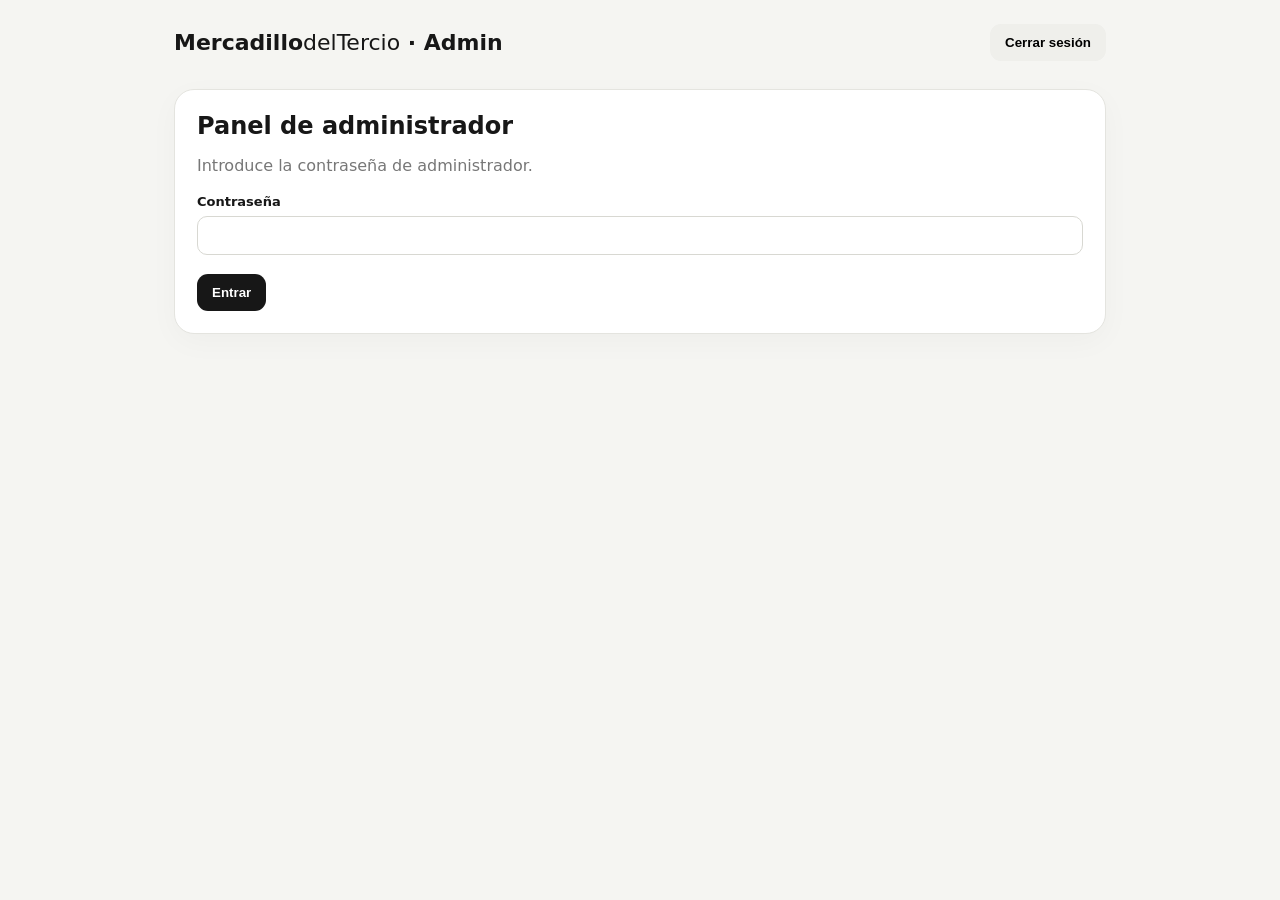
==== admin.html @ be36f9e6 "Add files via upload" ====
<!doctype html>
<html lang="es">
<head>
<meta charset="utf-8">
<meta name="viewport" content="width=device-width, initial-scale=1">
<title>Admin · Mercadillo del Tercio</title>
<style>
*{box-sizing:border-box}body{margin:0;font-family:system-ui,-apple-system,Segoe UI,sans-serif;background:#f5f5f2;color:#171717}
.wrap{max-width:980px;margin:auto;padding:24px}
header{display:flex;justify-content:space-between;align-items:center;gap:12px;margin-bottom:28px}
.logo{font-size:22px;font-weight:900}.logo span{font-weight:500}
.card{background:#fff;border:1px solid #e4e4df;border-radius:20px;padding:22px;box-shadow:0 8px 30px #00000008;margin-bottom:18px}
h1,h2{margin:0 0 8px}p{color:#777}
.grid{display:grid;grid-template-columns:repeat(2,1fr);gap:14px}
label{font-size:13px;font-weight:750}input,textarea{display:block;width:100%;margin-top:6px;padding:11px;border:1px solid #d8d8d2;border-radius:10px;font:inherit}
.btn{border:0;border-radius:11px;padding:11px 15px;cursor:pointer;font-weight:800}.primary{background:#171717;color:#fff}.danger{background:#ffe3e3;color:#9a1b1b}.ghost{background:#efefeb}
.top{display:flex;justify-content:space-between;align-items:center;gap:12px}.hidden{display:none!important}
table{width:100%;border-collapse:collapse}th,td{padding:11px 8px;border-bottom:1px solid #eee;text-align:left;font-size:14px}th{font-size:12px;text-transform:uppercase;color:#777}
.actions{display:flex;gap:7px;flex-wrap:wrap}.msg{padding:10px 12px;border-radius:10px;background:#f0f7dc;display:none;margin-bottom:15px}.msg.show{display:block}
@media(max-width:700px){.grid{grid-template-columns:1fr}table{display:block;overflow:auto;white-space:nowrap}}
</style>
</head>
<body>
<div class="wrap">
<header>
  <div class="logo">Mercadillo<span>delTercio</span> · Admin</div>
  <button class="btn ghost" id="logout">Cerrar sesión</button>
</header>

<section id="loginCard" class="card">
  <h1>Panel de administrador</h1>
  <p>Introduce la contraseña de administrador.</p>
  <label>Contraseña<input id="password" type="password" autocomplete="current-password"></label>
  <br>
  <button class="btn primary" id="loginBtn">Entrar</button>
  <div id="loginMsg" class="msg"></div>
</section>

<section id="admin" class="hidden">
  <div id="msg" class="msg"></div>

  <div class="card">
    <div class="top"><div><h2>Añadir producto</h2><p>Crea un producto nuevo para la tienda.</p></div></div>
    <form id="addForm">
      <div class="grid">
        <label>Nombre<input required id="newName" placeholder="Pulsera roja"></label>
        <label>Precio (€)<input required id="newPrice" type="number" min="0" step="0.01" placeholder="3"></label>
        <label>Emoji<input id="newEmoji" maxlength="4" placeholder="📿"></label>
        <label>Foto (opcional)<input id="newImage" placeholder="https://..."></label>
      </div>
      <label>Descripción<textarea id="newDesc" rows="2" placeholder="Descripción corta"></textarea></label>
      <br>
      <button class="btn primary" type="submit">+ Añadir producto</button>
    </form>
  </div>

  <div class="card">
    <div class="top">
      <div><h2>Productos</h2><p>Edita precios y elimina artículos sin tocar código.</p></div>
      <button class="btn ghost" id="refresh">Actualizar</button>
    </div>
    <div id="productsTable">Cargando…</div>
  </div>
</section>
</div>

<script>
const API_URL = "https://script.google.com/macros/s/AKfycbwJmvBHqixA1fkUvnNBQ8rXnM7CRcYJ802AEFhWXggvoaXebTP5Omq7TfZXn13n59EY/exec";
let password = sessionStorage.getItem("mdt-admin-password") || "";

function showMsg(text, el="msg"){
  const box=document.getElementById(el);
  box.textContent=text;
  box.classList.add("show");
  setTimeout(()=>box.classList.remove("show"),3500);
}

function jsonp(url){
  return new Promise((resolve,reject)=>{
    const cb="mdt_cb_"+Date.now()+"_"+Math.random().toString(36).slice(2);
    const script=document.createElement("script");
    window[cb]=data=>{delete window[cb];script.remove();resolve(data)};
    script.onerror=()=>{delete window[cb];script.remove();reject(new Error("No se pudo conectar"))};
    script.src=url+(url.includes("?")?"&":"?")+"callback="+cb;
    document.body.appendChild(script);
  });
}

async function loadProducts(){
  const box=document.getElementById("productsTable");
  box.textContent="Cargando…";
  try{
    const data=await jsonp(API_URL+"?action=list");
    if(!data.ok) throw new Error(data.error||"Error");
    if(!data.products.length){box.innerHTML="<p>No hay productos todavía.</p>";return}
    box.innerHTML=`<table><thead><tr><th>Producto</th><th>Precio</th><th>Foto</th><th>Acciones</th></tr></thead><tbody>${
      data.products.map(p=>`<tr>
        <td><b>${escapeHtml(p.name)}</b><br><small>${escapeHtml(p.desc||"")}</small></td>
        <td><input data-price="${p.id}" type="number" step="0.01" min="0" value="${Number(p.price).toFixed(2)}"></td>
        <td>${p.image?`<img src="${escapeAttr(p.image)}" style="width:50px;height:50px;object-fit:cover;border-radius:8px">`:(p.emoji||"—")}</td>
        <td><div class="actions">
          <button class="btn primary" onclick="editProduct(${p.id})">Guardar</button>
          <button class="btn danger" onclick="deleteProduct(${p.id})">Eliminar</button>
        </div></td>
      </tr>`).join("")
    }</tbody></table>`;
  }catch(e){box.textContent="No se pudo cargar. Comprueba que la implementación esté publicada como aplicación web.";console.error(e)}
}

function postForm(fields){
  return new Promise(resolve=>{
    const iframe=document.createElement("iframe");
    iframe.name="mdt_hidden_"+Date.now();iframe.style.display="none";document.body.appendChild(iframe);
    const form=document.createElement("form");
    form.method="POST";form.action=API_URL;form.target=iframe.name;form.style.display="none";
    Object.entries(fields).forEach(([k,v])=>{const i=document.createElement("input");i.name=k;i.value=v;form.appendChild(i)});
    document.body.appendChild(form);form.submit();
    setTimeout(()=>{form.remove();iframe.remove();resolve()},1000);
  });
}

async function editProduct(id){
  const price=document.querySelector(`[data-price="${id}"]`).value;
  await postForm({action:"edit",password,id,price});
  showMsg("Precio guardado ✅");
  setTimeout(loadProducts,800);
}

async function deleteProduct(id){
  if(!confirm("¿Eliminar este producto?")) return;
  await postForm({action:"delete",password,id});
  showMsg("Producto eliminado ✅");
  setTimeout(loadProducts,800);
}

document.getElementById("loginBtn").onclick=async()=>{
  password=document.getElementById("password").value;
  try{
    const data=await jsonp(API_URL+"?action=auth&password="+encodeURIComponent(password));
    if(!data.ok){showMsg("Contraseña incorrecta.","loginMsg");return}
    sessionStorage.setItem("mdt-admin-password",password);
    document.getElementById("loginCard").classList.add("hidden");
    document.getElementById("admin").classList.remove("hidden");
    loadProducts();
  }catch(e){showMsg("No se pudo conectar con el panel.","loginMsg")}
};

document.getElementById("logout").onclick=()=>{
  sessionStorage.removeItem("mdt-admin-password"); location.reload();
};
document.getElementById("refresh").onclick=loadProducts;

document.getElementById("addForm").onsubmit=async e=>{
  e.preventDefault();
  await postForm({
    action:"add",password,
    name:document.getElementById("newName").value,
    price:document.getElementById("newPrice").value,
    emoji:document.getElementById("newEmoji").value,
    image:document.getElementById("newImage").value,
    desc:document.getElementById("newDesc").value
  });
  e.target.reset();
  showMsg("Producto añadido ✅");
  setTimeout(loadProducts,800);
};

function escapeHtml(s){return String(s??"").replace(/[&<>"']/g,m=>({"&":"&amp;","<":"&lt;",">":"&gt;","\"":"&quot;","'":"&#039;"}[m]))}
function escapeAttr(s){return escapeHtml(s)}

if(password){
  document.getElementById("loginCard").classList.add("hidden");
  document.getElementById("admin").classList.remove("hidden");
  loadProducts();
}
</script>
</body>
</html>
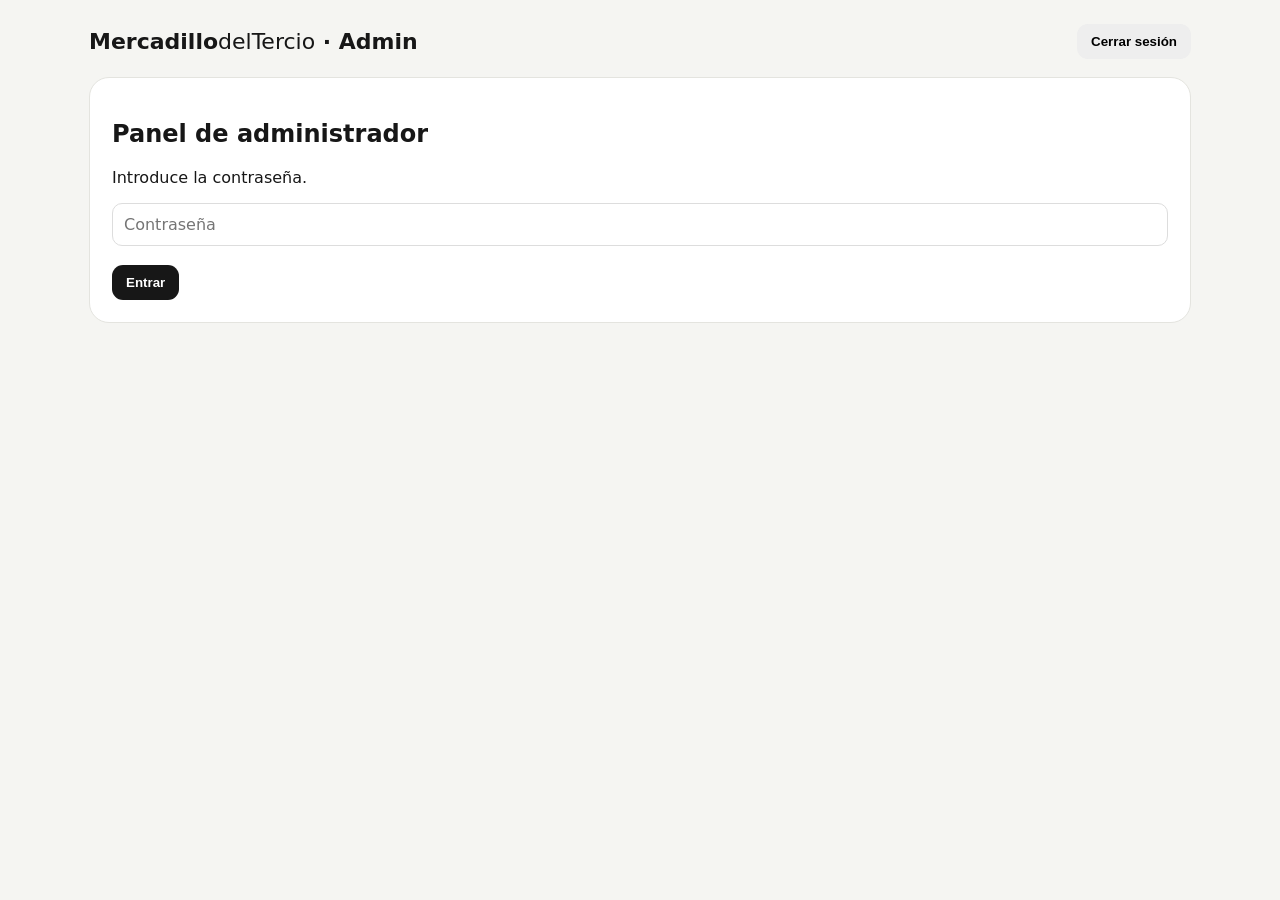
==== commit cca420b4: "Add files via upload" ====
--- a/admin.html
+++ b/admin.html
@@ -1,178 +1,35 @@
 <!doctype html>
-<html lang="es">
-<head>
-<meta charset="utf-8">
-<meta name="viewport" content="width=device-width, initial-scale=1">
-<title>Admin · Mercadillo del Tercio</title>
-<style>
-*{box-sizing:border-box}body{margin:0;font-family:system-ui,-apple-system,Segoe UI,sans-serif;background:#f5f5f2;color:#171717}
-.wrap{max-width:980px;margin:auto;padding:24px}
-header{display:flex;justify-content:space-between;align-items:center;gap:12px;margin-bottom:28px}
-.logo{font-size:22px;font-weight:900}.logo span{font-weight:500}
-.card{background:#fff;border:1px solid #e4e4df;border-radius:20px;padding:22px;box-shadow:0 8px 30px #00000008;margin-bottom:18px}
-h1,h2{margin:0 0 8px}p{color:#777}
-.grid{display:grid;grid-template-columns:repeat(2,1fr);gap:14px}
-label{font-size:13px;font-weight:750}input,textarea{display:block;width:100%;margin-top:6px;padding:11px;border:1px solid #d8d8d2;border-radius:10px;font:inherit}
-.btn{border:0;border-radius:11px;padding:11px 15px;cursor:pointer;font-weight:800}.primary{background:#171717;color:#fff}.danger{background:#ffe3e3;color:#9a1b1b}.ghost{background:#efefeb}
-.top{display:flex;justify-content:space-between;align-items:center;gap:12px}.hidden{display:none!important}
-table{width:100%;border-collapse:collapse}th,td{padding:11px 8px;border-bottom:1px solid #eee;text-align:left;font-size:14px}th{font-size:12px;text-transform:uppercase;color:#777}
-.actions{display:flex;gap:7px;flex-wrap:wrap}.msg{padding:10px 12px;border-radius:10px;background:#f0f7dc;display:none;margin-bottom:15px}.msg.show{display:block}
-@media(max-width:700px){.grid{grid-template-columns:1fr}table{display:block;overflow:auto;white-space:nowrap}}
-</style>
-</head>
-<body>
-<div class="wrap">
-<header>
-  <div class="logo">Mercadillo<span>delTercio</span> · Admin</div>
-  <button class="btn ghost" id="logout">Cerrar sesión</button>
-</header>
-
-<section id="loginCard" class="card">
-  <h1>Panel de administrador</h1>
-  <p>Introduce la contraseña de administrador.</p>
-  <label>Contraseña<input id="password" type="password" autocomplete="current-password"></label>
-  <br>
-  <button class="btn primary" id="loginBtn">Entrar</button>
-  <div id="loginMsg" class="msg"></div>
+<html lang="es"><head><meta charset="utf-8"><meta name="viewport" content="width=device-width,initial-scale=1"><title>Admin · Mercadillo del Tercio</title>
+<style>*{box-sizing:border-box}body{margin:0;font-family:system-ui,-apple-system,Segoe UI,sans-serif;background:#f5f5f2;color:#171717}.wrap{max-width:1150px;margin:auto;padding:24px}.top{display:flex;justify-content:space-between;align-items:center;margin-bottom:18px}.logo{font-size:22px;font-weight:900}.logo span{font-weight:500}.card{background:#fff;border:1px solid #e4e4df;border-radius:20px;padding:22px;margin-bottom:18px}.grid{display:grid;grid-template-columns:repeat(2,1fr);gap:14px}label{font-size:13px;font-weight:700}input,textarea,select{display:block;width:100%;margin-top:6px;padding:11px;border:1px solid #ddd;border-radius:10px;font:inherit}.btn{border:0;border-radius:11px;padding:10px 14px;cursor:pointer;font-weight:800}.primary{background:#171717;color:#fff}.danger{background:#ffe1e1;color:#900}.ghost{background:#eee}.hidden{display:none}.stats{display:grid;grid-template-columns:repeat(4,1fr);gap:12px}.stat{background:#fafafa;border:1px solid #eee;border-radius:14px;padding:14px}.stat b{display:block;font-size:24px}.tabs{display:flex;gap:8px;margin-bottom:15px}.tab{border:1px solid #ddd;background:#fff;border-radius:999px;padding:9px 13px;cursor:pointer}.tab.active{background:#111;color:#fff}.table{overflow:auto}table{width:100%;border-collapse:collapse}th,td{padding:9px 7px;border-bottom:1px solid #eee;text-align:left;font-size:13px;vertical-align:top}.msg{display:none;padding:10px;border-radius:10px;background:#f0f7dc;margin-bottom:12px}.msg.show{display:block}@media(max-width:800px){.grid,.stats{grid-template-columns:1fr 1fr}}@media(max-width:520px){.grid,.stats{grid-template-columns:1fr}}</style></head>
+<body><div class="wrap">
+<div class="top"><div class="logo">Mercadillo<span>delTercio</span> · Admin</div><button class="btn ghost" id="logout">Cerrar sesión</button></div>
+<section id="login" class="card"><h1>Panel de administrador</h1><p>Introduce la contraseña.</p><input id="pass" type="password" placeholder="Contraseña"><br><button class="btn primary" id="go">Entrar</button><div id="loginMsg" class="msg"></div></section>
+<section id="panel" class="hidden"><div id="msg" class="msg"></div>
+<div class="card"><h2>Resumen</h2><div class="stats"><div class="stat">Ventas<b id="sales">0 €</b></div><div class="stat">Pedidos<b id="oc">0</b></div><div class="stat">Productos<b id="pc">0</b></div><div class="stat">Poco stock<b id="ls">0</b></div></div></div>
+<div class="tabs"><button class="tab active" data-tab="p">🛍️ Productos</button><button class="tab" data-tab="o">📦 Pedidos</button></div>
+<section id="pTab">
+<div class="card"><h2>Añadir producto</h2><form id="add">
+<div class="grid"><label>Nombre<input required id="n"></label><label>Precio<input required id="pr" type="number" min="0" step=".01"></label><label>Categoría<input id="cat" placeholder="Pulseras"></label><label>Stock<input required id="stock" type="number" min="0"></label><label>Emoji<input id="emoji" placeholder="📿"></label><label>Foto URL<input id="img" placeholder="https://..."></label></div><label>Descripción<textarea id="desc" rows="2"></textarea><label><input id="feat" type="checkbox" style="width:auto;display:inline"> Destacado</label><br><button class="btn primary">Añadir producto</button></form></div>
+<div class="card"><div class="top"><h2>Productos</h2><button class="btn ghost" id="refreshP">Actualizar</button></div><div id="products" class="table">Cargando…</div></div>
 </section>
-
-<section id="admin" class="hidden">
-  <div id="msg" class="msg"></div>
-
-  <div class="card">
-    <div class="top"><div><h2>Añadir producto</h2><p>Crea un producto nuevo para la tienda.</p></div></div>
-    <form id="addForm">
-      <div class="grid">
-        <label>Nombre<input required id="newName" placeholder="Pulsera roja"></label>
-        <label>Precio (€)<input required id="newPrice" type="number" min="0" step="0.01" placeholder="3"></label>
-        <label>Emoji<input id="newEmoji" maxlength="4" placeholder="📿"></label>
-        <label>Foto (opcional)<input id="newImage" placeholder="https://..."></label>
-      </div>
-      <label>Descripción<textarea id="newDesc" rows="2" placeholder="Descripción corta"></textarea></label>
-      <br>
-      <button class="btn primary" type="submit">+ Añadir producto</button>
-    </form>
-  </div>
-
-  <div class="card">
-    <div class="top">
-      <div><h2>Productos</h2><p>Edita precios y elimina artículos sin tocar código.</p></div>
-      <button class="btn ghost" id="refresh">Actualizar</button>
-    </div>
-    <div id="productsTable">Cargando…</div>
-  </div>
-</section>
-</div>
-
+<section id="oTab" class="hidden"><div class="card"><div class="top"><h2>Pedidos</h2><button class="btn ghost" id="refreshO">Actualizar</button></div><div id="orders" class="table">Cargando…</div></div></section>
+</section></div>
 <script>
-const API_URL = "https://script.google.com/macros/s/AKfycbwJmvBHqixA1fkUvnNBQ8rXnM7CRcYJ802AEFhWXggvoaXebTP5Omq7TfZXn13n59EY/exec";
-let password = sessionStorage.getItem("mdt-admin-password") || "";
-
-function showMsg(text, el="msg"){
-  const box=document.getElementById(el);
-  box.textContent=text;
-  box.classList.add("show");
-  setTimeout(()=>box.classList.remove("show"),3500);
-}
-
-function jsonp(url){
-  return new Promise((resolve,reject)=>{
-    const cb="mdt_cb_"+Date.now()+"_"+Math.random().toString(36).slice(2);
-    const script=document.createElement("script");
-    window[cb]=data=>{delete window[cb];script.remove();resolve(data)};
-    script.onerror=()=>{delete window[cb];script.remove();reject(new Error("No se pudo conectar"))};
-    script.src=url+(url.includes("?")?"&":"?")+"callback="+cb;
-    document.body.appendChild(script);
-  });
-}
-
-async function loadProducts(){
-  const box=document.getElementById("productsTable");
-  box.textContent="Cargando…";
-  try{
-    const data=await jsonp(API_URL+"?action=list");
-    if(!data.ok) throw new Error(data.error||"Error");
-    if(!data.products.length){box.innerHTML="<p>No hay productos todavía.</p>";return}
-    box.innerHTML=`<table><thead><tr><th>Producto</th><th>Precio</th><th>Foto</th><th>Acciones</th></tr></thead><tbody>${
-      data.products.map(p=>`<tr>
-        <td><b>${escapeHtml(p.name)}</b><br><small>${escapeHtml(p.desc||"")}</small></td>
-        <td><input data-price="${p.id}" type="number" step="0.01" min="0" value="${Number(p.price).toFixed(2)}"></td>
-        <td>${p.image?`<img src="${escapeAttr(p.image)}" style="width:50px;height:50px;object-fit:cover;border-radius:8px">`:(p.emoji||"—")}</td>
-        <td><div class="actions">
-          <button class="btn primary" onclick="editProduct(${p.id})">Guardar</button>
-          <button class="btn danger" onclick="deleteProduct(${p.id})">Eliminar</button>
-        </div></td>
-      </tr>`).join("")
-    }</tbody></table>`;
-  }catch(e){box.textContent="No se pudo cargar. Comprueba que la implementación esté publicada como aplicación web.";console.error(e)}
-}
-
-function postForm(fields){
-  return new Promise(resolve=>{
-    const iframe=document.createElement("iframe");
-    iframe.name="mdt_hidden_"+Date.now();iframe.style.display="none";document.body.appendChild(iframe);
-    const form=document.createElement("form");
-    form.method="POST";form.action=API_URL;form.target=iframe.name;form.style.display="none";
-    Object.entries(fields).forEach(([k,v])=>{const i=document.createElement("input");i.name=k;i.value=v;form.appendChild(i)});
-    document.body.appendChild(form);form.submit();
-    setTimeout(()=>{form.remove();iframe.remove();resolve()},1000);
-  });
-}
-
-async function editProduct(id){
-  const price=document.querySelector(`[data-price="${id}"]`).value;
-  await postForm({action:"edit",password,id,price});
-  showMsg("Precio guardado ✅");
-  setTimeout(loadProducts,800);
-}
-
-async function deleteProduct(id){
-  if(!confirm("¿Eliminar este producto?")) return;
-  await postForm({action:"delete",password,id});
-  showMsg("Producto eliminado ✅");
-  setTimeout(loadProducts,800);
-}
-
-document.getElementById("loginBtn").onclick=async()=>{
-  password=document.getElementById("password").value;
-  try{
-    const data=await jsonp(API_URL+"?action=auth&password="+encodeURIComponent(password));
-    if(!data.ok){showMsg("Contraseña incorrecta.","loginMsg");return}
-    sessionStorage.setItem("mdt-admin-password",password);
-    document.getElementById("loginCard").classList.add("hidden");
-    document.getElementById("admin").classList.remove("hidden");
-    loadProducts();
-  }catch(e){showMsg("No se pudo conectar con el panel.","loginMsg")}
-};
-
-document.getElementById("logout").onclick=()=>{
-  sessionStorage.removeItem("mdt-admin-password"); location.reload();
-};
-document.getElementById("refresh").onclick=loadProducts;
-
-document.getElementById("addForm").onsubmit=async e=>{
-  e.preventDefault();
-  await postForm({
-    action:"add",password,
-    name:document.getElementById("newName").value,
-    price:document.getElementById("newPrice").value,
-    emoji:document.getElementById("newEmoji").value,
-    image:document.getElementById("newImage").value,
-    desc:document.getElementById("newDesc").value
-  });
-  e.target.reset();
-  showMsg("Producto añadido ✅");
-  setTimeout(loadProducts,800);
-};
-
-function escapeHtml(s){return String(s??"").replace(/[&<>"']/g,m=>({"&":"&amp;","<":"&lt;",">":"&gt;","\"":"&quot;","'":"&#039;"}[m]))}
-function escapeAttr(s){return escapeHtml(s)}
-
-if(password){
-  document.getElementById("loginCard").classList.add("hidden");
-  document.getElementById("admin").classList.remove("hidden");
-  loadProducts();
-}
-</script>
-</body>
-</html>+const API="https://script.google.com/macros/s/AKfycbxXR3guyd9YLeo1UPDFA3syw6b1BJJ5-S1z3oITFcbf0hVLE_Gau5ZacugayS6QREeXeA/exec";let pw=sessionStorage.getItem("mdt-admin-password")||"";
+function j(url){return new Promise((res,rej)=>{const cb="x"+Date.now();const s=document.createElement("script");window[cb]=d=>{delete window[cb];s.remove();res(d)};s.onerror=()=>{delete window[cb];s.remove();rej(1)};s.src=url+(url.includes("?")?"&":"?")+"callback="+cb;document.body.appendChild(s)})}
+function post(o){return new Promise(r=>{const ifr=document.createElement("iframe");ifr.name="h"+Date.now();ifr.style.display="none";document.body.appendChild(ifr);const f=document.createElement("form");f.target=ifr.name;f.method="POST";f.action=API;f.style.display="none";Object.entries(o).forEach(([k,v])=>{const i=document.createElement("input");i.name=k;i.value=v;f.appendChild(i)});document.body.appendChild(f);f.submit();setTimeout(()=>{f.remove();ifr.remove();r()},900)})}
+function esc(s){return String(s??"").replace(/[&<>"']/g,m=>({"&":"&amp;","<":"&lt;",">":"&gt;","\"":"&quot;","'":"&#039;"}[m]))}
+async function loadP(){const d=await j(API+"?action=list");if(!d.ok)return;products.innerHTML='<table><tr><th>Producto</th><th>Precio</th><th>Stock</th><th>Categoría</th><th>Destacado</th><th>Acción</th></tr>'+d.products.map(x=>`<tr><td><b>${esc(x.name)}</b><br>${esc(x.desc)}</td><td><input id="p${x.id}" type="number" step=".01" value="${x.price}"></td><td><input id="s${x.id}" type="number" min="0" value="${x.stock}"></td><td><input id="c${x.id}" value="${esc(x.category||"Otros")}"></td><td><input id="f${x.id}" type="checkbox" ${x.featured?"checked":""}></td><td><button class="btn primary" onclick="saveP(${x.id})">Guardar</button> <button class="btn danger" onclick="delP(${x.id})">Eliminar</button></td></tr>`).join("")+'</table>'}
+async function saveP(id){await post({action:"edit",password:pw,id,price:document.getElementById("p"+id).value,stock:document.getElementById("s"+id).value,category:document.getElementById("c"+id).value,featured:document.getElementById("f"+id).checked});msg("Guardado ✅");setTimeout(()=>{loadP();dash()},700)}
+async function delP(id){if(!confirm("¿Eliminar producto?"))return;await post({action:"delete",password:pw,id});msg("Eliminado ✅");setTimeout(()=>{loadP();dash()},700)}
+async function loadO(){const d=await j(API+"?action=orders&password="+encodeURIComponent(pw));if(!d.ok)return;orders.innerHTML='<table><tr><th>Pedido</th><th>Cliente</th><th>Productos</th><th>Total</th><th>Estado</th></tr>'+d.orders.map(o=>`<tr><td><b>${esc(o.id)}</b><br>${new Date(o.date).toLocaleString()}</td><td>${esc(o.name)}<br>${esc(o.phone)}<br>${esc(o.address)}</td><td>${o.items.map(i=>esc(i.qty+" × "+i.name)).join("<br>")}</td><td>${Number(o.total).toFixed(2).replace(".",",")} €</td><td><select onchange="st('${esc(o.id)}',this.value)">${["pendiente","preparando","enviado","entregado","cancelado"].map(s=>`<option ${o.status===s?"selected":""}>${s}</option>`).join("")}</select></td></tr>`).join("")+'</table>'}
+async function st(id,status){await post({action:"status",password:pw,id,status});msg("Estado actualizado ✅");setTimeout(loadO,700)}
+async function dash(){try{const d=await j(API+"?action=dashboard&password="+encodeURIComponent(pw));if(d.ok){sales.textContent=Number(d.stats.sales).toFixed(2).replace(".",",")+" €";oc.textContent=d.stats.orders;pc.textContent=d.stats.products;ls.textContent=d.stats.low}}catch(e){}}
+function msg(t){const e=document.getElementById("msg");e.textContent=t;e.classList.add("show");setTimeout(()=>e.classList.remove("show"),2500)}
+document.getElementById("go").onclick=async()=>{pw=document.getElementById("pass").value;try{const d=await j(API+"?action=auth&password="+encodeURIComponent(pw));if(!d.ok){loginMsg.textContent="Contraseña incorrecta";loginMsg.classList.add("show");return}sessionStorage.setItem("mdt-admin-password",pw);login.classList.add("hidden");panel.classList.remove("hidden");dash();loadP()}catch(e){loginMsg.textContent="No se pudo conectar";loginMsg.classList.add("show")}};
+document.getElementById("logout").onclick=()=>{sessionStorage.removeItem("mdt-admin-password");location.reload()};
+document.querySelectorAll(".tab").forEach(b=>b.onclick=()=>{document.querySelectorAll(".tab").forEach(x=>x.classList.remove("active"));b.classList.add("active");pTab.classList.toggle("hidden",b.dataset.tab!=="p");oTab.classList.toggle("hidden",b.dataset.tab!=="o");if(b.dataset.tab==="o")loadO()});
+document.getElementById("refreshP").onclick=loadP;document.getElementById("refreshO").onclick=loadO;
+document.getElementById("add").onsubmit=async e=>{e.preventDefault();await post({action:"add",password:pw,name:n.value,price:pr.value,category:cat.value,stock:stock.value,emoji:emoji.value,image:img.value,desc:desc.value,featured:feat.checked});e.target.reset();msg("Producto añadido ✅");setTimeout(()=>{loadP();dash()},700)};
+if(pw){login.classList.add("hidden");panel.classList.remove("hidden");dash();loadP()}
+</script></body></html>
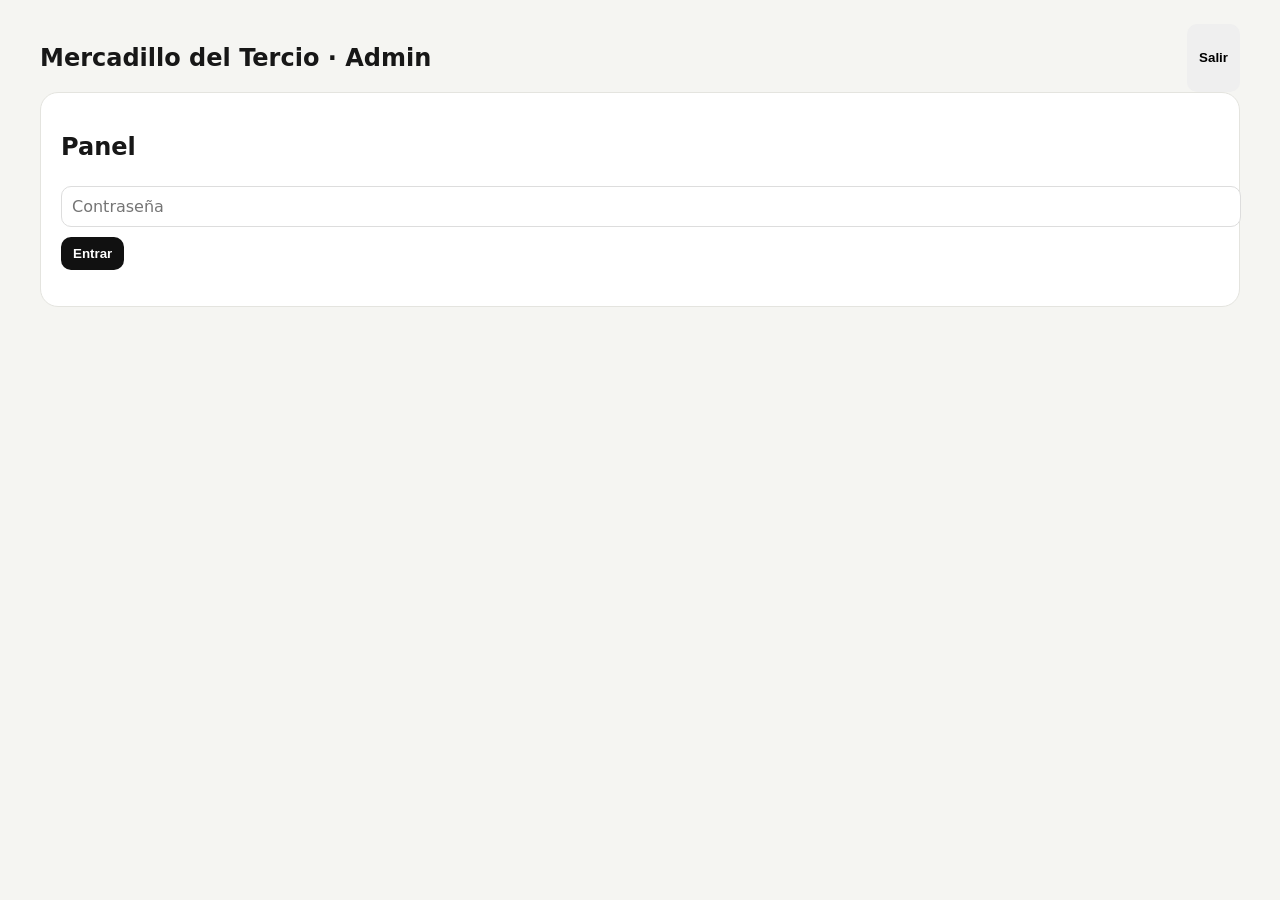
==== commit 0a1b2c51: "Add files via upload" ====
--- a/admin.html
+++ b/admin.html
@@ -1,35 +1,25 @@
-<!doctype html>
-<html lang="es"><head><meta charset="utf-8"><meta name="viewport" content="width=device-width,initial-scale=1"><title>Admin · Mercadillo del Tercio</title>
-<style>*{box-sizing:border-box}body{margin:0;font-family:system-ui,-apple-system,Segoe UI,sans-serif;background:#f5f5f2;color:#171717}.wrap{max-width:1150px;margin:auto;padding:24px}.top{display:flex;justify-content:space-between;align-items:center;margin-bottom:18px}.logo{font-size:22px;font-weight:900}.logo span{font-weight:500}.card{background:#fff;border:1px solid #e4e4df;border-radius:20px;padding:22px;margin-bottom:18px}.grid{display:grid;grid-template-columns:repeat(2,1fr);gap:14px}label{font-size:13px;font-weight:700}input,textarea,select{display:block;width:100%;margin-top:6px;padding:11px;border:1px solid #ddd;border-radius:10px;font:inherit}.btn{border:0;border-radius:11px;padding:10px 14px;cursor:pointer;font-weight:800}.primary{background:#171717;color:#fff}.danger{background:#ffe1e1;color:#900}.ghost{background:#eee}.hidden{display:none}.stats{display:grid;grid-template-columns:repeat(4,1fr);gap:12px}.stat{background:#fafafa;border:1px solid #eee;border-radius:14px;padding:14px}.stat b{display:block;font-size:24px}.tabs{display:flex;gap:8px;margin-bottom:15px}.tab{border:1px solid #ddd;background:#fff;border-radius:999px;padding:9px 13px;cursor:pointer}.tab.active{background:#111;color:#fff}.table{overflow:auto}table{width:100%;border-collapse:collapse}th,td{padding:9px 7px;border-bottom:1px solid #eee;text-align:left;font-size:13px;vertical-align:top}.msg{display:none;padding:10px;border-radius:10px;background:#f0f7dc;margin-bottom:12px}.msg.show{display:block}@media(max-width:800px){.grid,.stats{grid-template-columns:1fr 1fr}}@media(max-width:520px){.grid,.stats{grid-template-columns:1fr}}</style></head>
-<body><div class="wrap">
-<div class="top"><div class="logo">Mercadillo<span>delTercio</span> · Admin</div><button class="btn ghost" id="logout">Cerrar sesión</button></div>
-<section id="login" class="card"><h1>Panel de administrador</h1><p>Introduce la contraseña.</p><input id="pass" type="password" placeholder="Contraseña"><br><button class="btn primary" id="go">Entrar</button><div id="loginMsg" class="msg"></div></section>
-<section id="panel" class="hidden"><div id="msg" class="msg"></div>
-<div class="card"><h2>Resumen</h2><div class="stats"><div class="stat">Ventas<b id="sales">0 €</b></div><div class="stat">Pedidos<b id="oc">0</b></div><div class="stat">Productos<b id="pc">0</b></div><div class="stat">Poco stock<b id="ls">0</b></div></div></div>
-<div class="tabs"><button class="tab active" data-tab="p">🛍️ Productos</button><button class="tab" data-tab="o">📦 Pedidos</button></div>
-<section id="pTab">
-<div class="card"><h2>Añadir producto</h2><form id="add">
-<div class="grid"><label>Nombre<input required id="n"></label><label>Precio<input required id="pr" type="number" min="0" step=".01"></label><label>Categoría<input id="cat" placeholder="Pulseras"></label><label>Stock<input required id="stock" type="number" min="0"></label><label>Emoji<input id="emoji" placeholder="📿"></label><label>Foto URL<input id="img" placeholder="https://..."></label></div><label>Descripción<textarea id="desc" rows="2"></textarea><label><input id="feat" type="checkbox" style="width:auto;display:inline"> Destacado</label><br><button class="btn primary">Añadir producto</button></form></div>
-<div class="card"><div class="top"><h2>Productos</h2><button class="btn ghost" id="refreshP">Actualizar</button></div><div id="products" class="table">Cargando…</div></div>
-</section>
-<section id="oTab" class="hidden"><div class="card"><div class="top"><h2>Pedidos</h2><button class="btn ghost" id="refreshO">Actualizar</button></div><div id="orders" class="table">Cargando…</div></div></section>
-</section></div>
-<script>
-const API="https://script.google.com/macros/s/AKfycbxXR3guyd9YLeo1UPDFA3syw6b1BJJ5-S1z3oITFcbf0hVLE_Gau5ZacugayS6QREeXeA/exec";let pw=sessionStorage.getItem("mdt-admin-password")||"";
-function j(url){return new Promise((res,rej)=>{const cb="x"+Date.now();const s=document.createElement("script");window[cb]=d=>{delete window[cb];s.remove();res(d)};s.onerror=()=>{delete window[cb];s.remove();rej(1)};s.src=url+(url.includes("?")?"&":"?")+"callback="+cb;document.body.appendChild(s)})}
-function post(o){return new Promise(r=>{const ifr=document.createElement("iframe");ifr.name="h"+Date.now();ifr.style.display="none";document.body.appendChild(ifr);const f=document.createElement("form");f.target=ifr.name;f.method="POST";f.action=API;f.style.display="none";Object.entries(o).forEach(([k,v])=>{const i=document.createElement("input");i.name=k;i.value=v;f.appendChild(i)});document.body.appendChild(f);f.submit();setTimeout(()=>{f.remove();ifr.remove();r()},900)})}
-function esc(s){return String(s??"").replace(/[&<>"']/g,m=>({"&":"&amp;","<":"&lt;",">":"&gt;","\"":"&quot;","'":"&#039;"}[m]))}
-async function loadP(){const d=await j(API+"?action=list");if(!d.ok)return;products.innerHTML='<table><tr><th>Producto</th><th>Precio</th><th>Stock</th><th>Categoría</th><th>Destacado</th><th>Acción</th></tr>'+d.products.map(x=>`<tr><td><b>${esc(x.name)}</b><br>${esc(x.desc)}</td><td><input id="p${x.id}" type="number" step=".01" value="${x.price}"></td><td><input id="s${x.id}" type="number" min="0" value="${x.stock}"></td><td><input id="c${x.id}" value="${esc(x.category||"Otros")}"></td><td><input id="f${x.id}" type="checkbox" ${x.featured?"checked":""}></td><td><button class="btn primary" onclick="saveP(${x.id})">Guardar</button> <button class="btn danger" onclick="delP(${x.id})">Eliminar</button></td></tr>`).join("")+'</table>'}
-async function saveP(id){await post({action:"edit",password:pw,id,price:document.getElementById("p"+id).value,stock:document.getElementById("s"+id).value,category:document.getElementById("c"+id).value,featured:document.getElementById("f"+id).checked});msg("Guardado ✅");setTimeout(()=>{loadP();dash()},700)}
-async function delP(id){if(!confirm("¿Eliminar producto?"))return;await post({action:"delete",password:pw,id});msg("Eliminado ✅");setTimeout(()=>{loadP();dash()},700)}
-async function loadO(){const d=await j(API+"?action=orders&password="+encodeURIComponent(pw));if(!d.ok)return;orders.innerHTML='<table><tr><th>Pedido</th><th>Cliente</th><th>Productos</th><th>Total</th><th>Estado</th></tr>'+d.orders.map(o=>`<tr><td><b>${esc(o.id)}</b><br>${new Date(o.date).toLocaleString()}</td><td>${esc(o.name)}<br>${esc(o.phone)}<br>${esc(o.address)}</td><td>${o.items.map(i=>esc(i.qty+" × "+i.name)).join("<br>")}</td><td>${Number(o.total).toFixed(2).replace(".",",")} €</td><td><select onchange="st('${esc(o.id)}',this.value)">${["pendiente","preparando","enviado","entregado","cancelado"].map(s=>`<option ${o.status===s?"selected":""}>${s}</option>`).join("")}</select></td></tr>`).join("")+'</table>'}
-async function st(id,status){await post({action:"status",password:pw,id,status});msg("Estado actualizado ✅");setTimeout(loadO,700)}
-async function dash(){try{const d=await j(API+"?action=dashboard&password="+encodeURIComponent(pw));if(d.ok){sales.textContent=Number(d.stats.sales).toFixed(2).replace(".",",")+" €";oc.textContent=d.stats.orders;pc.textContent=d.stats.products;ls.textContent=d.stats.low}}catch(e){}}
-function msg(t){const e=document.getElementById("msg");e.textContent=t;e.classList.add("show");setTimeout(()=>e.classList.remove("show"),2500)}
-document.getElementById("go").onclick=async()=>{pw=document.getElementById("pass").value;try{const d=await j(API+"?action=auth&password="+encodeURIComponent(pw));if(!d.ok){loginMsg.textContent="Contraseña incorrecta";loginMsg.classList.add("show");return}sessionStorage.setItem("mdt-admin-password",pw);login.classList.add("hidden");panel.classList.remove("hidden");dash();loadP()}catch(e){loginMsg.textContent="No se pudo conectar";loginMsg.classList.add("show")}};
-document.getElementById("logout").onclick=()=>{sessionStorage.removeItem("mdt-admin-password");location.reload()};
-document.querySelectorAll(".tab").forEach(b=>b.onclick=()=>{document.querySelectorAll(".tab").forEach(x=>x.classList.remove("active"));b.classList.add("active");pTab.classList.toggle("hidden",b.dataset.tab!=="p");oTab.classList.toggle("hidden",b.dataset.tab!=="o");if(b.dataset.tab==="o")loadO()});
-document.getElementById("refreshP").onclick=loadP;document.getElementById("refreshO").onclick=loadO;
-document.getElementById("add").onsubmit=async e=>{e.preventDefault();await post({action:"add",password:pw,name:n.value,price:pr.value,category:cat.value,stock:stock.value,emoji:emoji.value,image:img.value,desc:desc.value,featured:feat.checked});e.target.reset();msg("Producto añadido ✅");setTimeout(()=>{loadP();dash()},700)};
+<!doctype html><html lang="es"><head><meta charset="utf-8"><meta name="viewport" content="width=device-width,initial-scale=1"><title>Admin · Mercadillo</title><style>body{margin:0;font-family:system-ui;background:#f5f5f2;color:#171717}.wrap{max-width:1200px;margin:auto;padding:24px}.card{background:#fff;border:1px solid #e4e4df;border-radius:18px;padding:20px;margin-bottom:18px}.top{display:flex;justify-content:space-between}.grid{display:grid;grid-template-columns:repeat(2,1fr);gap:12px}.stats{display:grid;grid-template-columns:repeat(6,1fr);gap:10px}.stat{background:#fafafa;border:1px solid #eee;padding:12px;border-radius:12px}.stat b{display:block;font-size:22px}input,textarea,select{width:100%;padding:10px;margin-top:5px;border:1px solid #ddd;border-radius:10px;font:inherit}.btn{border:0;border-radius:10px;padding:9px 12px;font-weight:800;cursor:pointer}.primary{background:#111;color:#fff}.danger{background:#ffe1e1;color:#900}.tabs{display:flex;gap:8px;flex-wrap:wrap;margin-bottom:15px}.tab{border:1px solid #ddd;background:#fff;border-radius:999px;padding:9px 13px;cursor:pointer}.active{background:#111;color:#fff}.hidden{display:none}.table{overflow:auto}table{width:100%;border-collapse:collapse}th,td{padding:8px;border-bottom:1px solid #eee;text-align:left;font-size:13px}.msg{display:none;background:#eff7d7;padding:10px;border-radius:9px}.msg.on{display:block}@media(max-width:900px){.grid,.stats{grid-template-columns:1fr 1fr}}@media(max-width:550px){.grid,.stats{grid-template-columns:1fr}}</style></head><body><div class="wrap"><div class="top"><h2>Mercadillo del Tercio · Admin</h2><button id="logout" class="btn">Salir</button></div>
+<section id="login" class="card"><h1>Panel</h1><input id="pass" type="password" placeholder="Contraseña"><button id="go" class="btn primary" style="margin-top:10px">Entrar</button><p id="loginMsg"></p></section>
+<section id="panel" class="hidden"><div id="msg" class="msg"></div><div class="card"><div class="stats"><div class="stat">Ventas<b id="sales">0 €</b></div><div class="stat">Pedidos<b id="oc">0</b></div><div class="stat">Productos<b id="pc">0</b></div><div class="stat">Poco stock<b id="low">0</b></div><div class="stat">Pendientes<b id="pending">0</b></div><div class="stat">Entregados<b id="delivered">0</b></div></div></div>
+<div class="tabs"><button class="tab active" data-t="p">🛍️ Productos</button><button class="tab" data-t="o">📦 Historial y estados</button><button class="tab" data-t="c">🎟️ Cupones</button></div>
+<section id="p"><div class="card"><h2>Añadir producto</h2><form id="add"><div class="grid"><label>Nombre<input required id="n"></label><label>Precio<input required id="pr" type="number" step=".01"></label><label>Precio anterior<input id="old" type="number" step=".01"></label><label>Categoría<input id="cat2"></label><label>Stock<input required id="stock" type="number" min="0"></label><label>Emoji<input id="emoji"></label><label>Foto URL<input id="img"></label></div><label>Descripción<textarea id="desc"></textarea></label><label><input id="feat" type="checkbox" style="width:auto"> Destacado</label> <label><input id="new" type="checkbox" checked style="width:auto"> Nuevo</label><br><button class="btn primary">Añadir producto</button></form></div><div class="card"><h2>Productos</h2><div id="products" class="table"></div></div></section>
+<section id="o" class="hidden"><div class="card"><h2>Historial de pedidos</h2><div id="orders" class="table"></div></div></section>
+<section id="c" class="hidden"><div class="card"><h2>Cupones</h2><form id="couponForm" class="grid"><label>Código<input required id="cc"></label><label>Tipo<select id="ct"><option value="percent">%</option><option value="fixed">€</option></select></label><label>Valor<input required id="cv" type="number" step=".01"></label><div><br><button class="btn primary">Añadir</button></div></form><div id="coupons" class="table"></div></div></section>
+</section></div><script>
+const API="https://script.google.com/macros/s/AKfycbwbwCPAaHm83HLa119PATjGNv47aF8_5I6Bl8PVzFWfNz8BLe99-VINh3l9AlOP0bTw6A/exec",J=s=>new Promise((ok,no)=>{let c="x"+Date.now(),t=document.createElement("script");window[c]=d=>{delete window[c];t.remove();ok(d)};t.onerror=()=>{delete window[c];t.remove();no()};t.src=s+(s.includes("?")?"&":"?")+"callback="+c;document.body.appendChild(t)}),POST=x=>fetch(API,{method:"POST",mode:"no-cors",headers:{"Content-Type":"text/plain"},body:JSON.stringify(x)});
+let pw=sessionStorage.getItem("mdt-pw")||"";
+function message(t){msg.textContent=t;msg.classList.add("on");setTimeout(()=>msg.classList.remove("on"),2200)}
+async function dash(){let d=await J(API+"?action=dashboard&password="+encodeURIComponent(pw));if(d.ok){sales.textContent=Number(d.stats.sales).toFixed(2).replace(".",",")+" €";oc.textContent=d.stats.orders;pc.textContent=d.stats.products;low.textContent=d.stats.low;pending.textContent=d.stats.pending;delivered.textContent=d.stats.delivered}}
+async function loadP(){let d=await J(API+"?action=list");products.innerHTML="<table><tr><th>Producto</th><th>Precio</th><th>Stock</th><th>Categoría</th><th>Acciones</th></tr>"+d.products.map(x=>`<tr><td>${x.name}</td><td><input id="pr${x.id}" value="${x.price}"></td><td><input id="st${x.id}" value="${x.stock}"></td><td><input id="ca${x.id}" value="${x.category||"Otros"}"></td><td><button class="btn primary" onclick="saveP(${x.id})">Guardar</button> <button class="btn danger" onclick="delP(${x.id})">Eliminar</button></td></tr>`).join("")+"</table>"}
+async function saveP(id){await POST({action:"edit",password:pw,id,price:document.getElementById("pr"+id).value,stock:document.getElementById("st"+id).value,category:document.getElementById("ca"+id).value});message("Guardado ✅");setTimeout(()=>{loadP();dash()},600)}
+async function delP(id){if(confirm("¿Eliminar?")){await POST({action:"delete",password:pw,id});message("Eliminado ✅");setTimeout(()=>{loadP();dash()},600)}}
+async function loadO(){let d=await J(API+"?action=orders&password="+encodeURIComponent(pw));orders.innerHTML="<table><tr><th>Pedido</th><th>Cliente</th><th>Total</th><th>Estado</th></tr>"+d.orders.map(o=>`<tr><td>${o.id}<br>${new Date(o.date).toLocaleString()}</td><td>${o.name}<br>${o.phone}<br>${o.address}</td><td>${Number(o.total).toFixed(2).replace(".",",")} €</td><td><select onchange="st('${o.id}',this.value)">${["pendiente","preparando","enviado","entregado","cancelado"].map(s=>`<option ${o.status===s?"selected":""}>${s}</option>`).join("")}</select></td></tr>`).join("")+"</table>"}
+async function st(id,status){await POST({action:"status",password:pw,id,status});message("Estado actualizado y enviado a Telegram ✅");setTimeout(()=>{loadO();dash()},600)}
+async function loadC(){let d=await J(API+"?action=list");coupons.innerHTML="<table><tr><th>Código</th><th>Tipo</th><th>Valor</th></tr>"+d.coupons.map(c=>`<tr><td>${c.code}</td><td>${c.type}</td><td>${c.value}</td></tr>`).join("")+"</table>"}
+go.onclick=async()=>{pw=pass.value;let d=await J(API+"?action=auth&password="+encodeURIComponent(pw));if(!d.ok){loginMsg.textContent="Contraseña incorrecta";return}sessionStorage.setItem("mdt-pw",pw);login.classList.add("hidden");panel.classList.remove("hidden");dash();loadP()}
+logout.onclick=()=>{sessionStorage.removeItem("mdt-pw");location.reload()};
+document.querySelectorAll(".tab").forEach(b=>b.onclick=()=>{document.querySelectorAll(".tab").forEach(x=>x.classList.remove("active"));b.classList.add("active");["p","o","c"].forEach(x=>document.getElementById(x).classList.toggle("hidden",x!==b.dataset.t));if(b.dataset.t==="o")loadO();if(b.dataset.t==="c")loadC()});
+add.onsubmit=async e=>{e.preventDefault();await POST({action:"add",password:pw,name:n.value,price:pr.value,oldPrice:old.value,category:cat2.value,stock:stock.value,emoji:emoji.value,image:img.value,desc:desc.value,featured:feat.checked,isNew:new.checked});e.target.reset();message("Producto añadido ✅");setTimeout(()=>{loadP();dash()},600)};
+couponForm.onsubmit=async e=>{e.preventDefault();await POST({action:"couponAdd",password:pw,code:cc.value,type:ct.value,value:cv.value});e.target.reset();message("Cupón añadido ✅");setTimeout(loadC,600)};
 if(pw){login.classList.add("hidden");panel.classList.remove("hidden");dash();loadP()}
 </script></body></html>
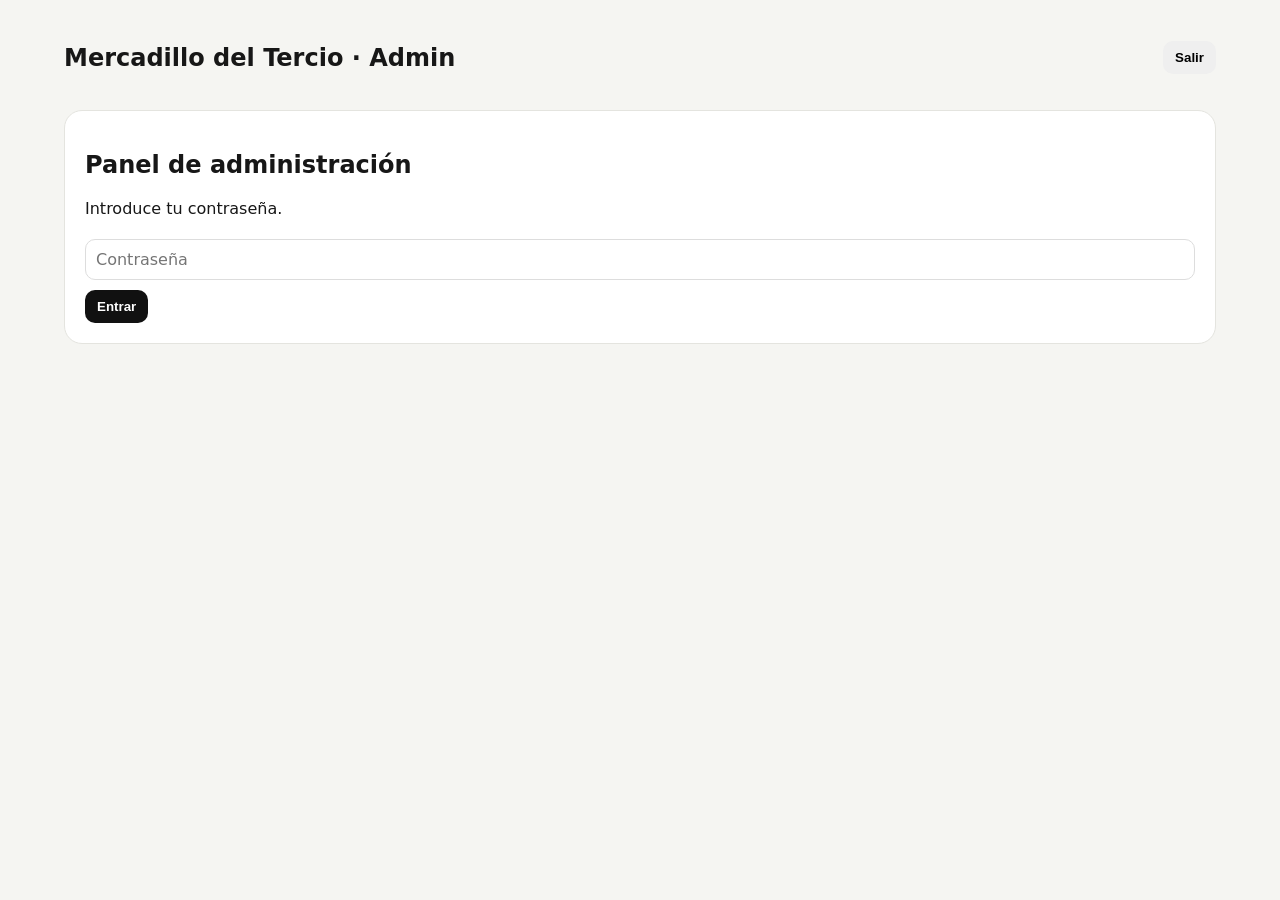
==== commit d752e79b: "Add files via upload" ====
--- a/admin.html
+++ b/admin.html
@@ -1,25 +1,404 @@
-<!doctype html><html lang="es"><head><meta charset="utf-8"><meta name="viewport" content="width=device-width,initial-scale=1"><title>Admin · Mercadillo</title><style>body{margin:0;font-family:system-ui;background:#f5f5f2;color:#171717}.wrap{max-width:1200px;margin:auto;padding:24px}.card{background:#fff;border:1px solid #e4e4df;border-radius:18px;padding:20px;margin-bottom:18px}.top{display:flex;justify-content:space-between}.grid{display:grid;grid-template-columns:repeat(2,1fr);gap:12px}.stats{display:grid;grid-template-columns:repeat(6,1fr);gap:10px}.stat{background:#fafafa;border:1px solid #eee;padding:12px;border-radius:12px}.stat b{display:block;font-size:22px}input,textarea,select{width:100%;padding:10px;margin-top:5px;border:1px solid #ddd;border-radius:10px;font:inherit}.btn{border:0;border-radius:10px;padding:9px 12px;font-weight:800;cursor:pointer}.primary{background:#111;color:#fff}.danger{background:#ffe1e1;color:#900}.tabs{display:flex;gap:8px;flex-wrap:wrap;margin-bottom:15px}.tab{border:1px solid #ddd;background:#fff;border-radius:999px;padding:9px 13px;cursor:pointer}.active{background:#111;color:#fff}.hidden{display:none}.table{overflow:auto}table{width:100%;border-collapse:collapse}th,td{padding:8px;border-bottom:1px solid #eee;text-align:left;font-size:13px}.msg{display:none;background:#eff7d7;padding:10px;border-radius:9px}.msg.on{display:block}@media(max-width:900px){.grid,.stats{grid-template-columns:1fr 1fr}}@media(max-width:550px){.grid,.stats{grid-template-columns:1fr}}</style></head><body><div class="wrap"><div class="top"><h2>Mercadillo del Tercio · Admin</h2><button id="logout" class="btn">Salir</button></div>
-<section id="login" class="card"><h1>Panel</h1><input id="pass" type="password" placeholder="Contraseña"><button id="go" class="btn primary" style="margin-top:10px">Entrar</button><p id="loginMsg"></p></section>
-<section id="panel" class="hidden"><div id="msg" class="msg"></div><div class="card"><div class="stats"><div class="stat">Ventas<b id="sales">0 €</b></div><div class="stat">Pedidos<b id="oc">0</b></div><div class="stat">Productos<b id="pc">0</b></div><div class="stat">Poco stock<b id="low">0</b></div><div class="stat">Pendientes<b id="pending">0</b></div><div class="stat">Entregados<b id="delivered">0</b></div></div></div>
-<div class="tabs"><button class="tab active" data-t="p">🛍️ Productos</button><button class="tab" data-t="o">📦 Historial y estados</button><button class="tab" data-t="c">🎟️ Cupones</button></div>
-<section id="p"><div class="card"><h2>Añadir producto</h2><form id="add"><div class="grid"><label>Nombre<input required id="n"></label><label>Precio<input required id="pr" type="number" step=".01"></label><label>Precio anterior<input id="old" type="number" step=".01"></label><label>Categoría<input id="cat2"></label><label>Stock<input required id="stock" type="number" min="0"></label><label>Emoji<input id="emoji"></label><label>Foto URL<input id="img"></label></div><label>Descripción<textarea id="desc"></textarea></label><label><input id="feat" type="checkbox" style="width:auto"> Destacado</label> <label><input id="new" type="checkbox" checked style="width:auto"> Nuevo</label><br><button class="btn primary">Añadir producto</button></form></div><div class="card"><h2>Productos</h2><div id="products" class="table"></div></div></section>
-<section id="o" class="hidden"><div class="card"><h2>Historial de pedidos</h2><div id="orders" class="table"></div></div></section>
-<section id="c" class="hidden"><div class="card"><h2>Cupones</h2><form id="couponForm" class="grid"><label>Código<input required id="cc"></label><label>Tipo<select id="ct"><option value="percent">%</option><option value="fixed">€</option></select></label><label>Valor<input required id="cv" type="number" step=".01"></label><div><br><button class="btn primary">Añadir</button></div></form><div id="coupons" class="table"></div></div></section>
-</section></div><script>
-const API="https://script.google.com/macros/s/AKfycbwbwCPAaHm83HLa119PATjGNv47aF8_5I6Bl8PVzFWfNz8BLe99-VINh3l9AlOP0bTw6A/exec",J=s=>new Promise((ok,no)=>{let c="x"+Date.now(),t=document.createElement("script");window[c]=d=>{delete window[c];t.remove();ok(d)};t.onerror=()=>{delete window[c];t.remove();no()};t.src=s+(s.includes("?")?"&":"?")+"callback="+c;document.body.appendChild(t)}),POST=x=>fetch(API,{method:"POST",mode:"no-cors",headers:{"Content-Type":"text/plain"},body:JSON.stringify(x)});
-let pw=sessionStorage.getItem("mdt-pw")||"";
-function message(t){msg.textContent=t;msg.classList.add("on");setTimeout(()=>msg.classList.remove("on"),2200)}
-async function dash(){let d=await J(API+"?action=dashboard&password="+encodeURIComponent(pw));if(d.ok){sales.textContent=Number(d.stats.sales).toFixed(2).replace(".",",")+" €";oc.textContent=d.stats.orders;pc.textContent=d.stats.products;low.textContent=d.stats.low;pending.textContent=d.stats.pending;delivered.textContent=d.stats.delivered}}
-async function loadP(){let d=await J(API+"?action=list");products.innerHTML="<table><tr><th>Producto</th><th>Precio</th><th>Stock</th><th>Categoría</th><th>Acciones</th></tr>"+d.products.map(x=>`<tr><td>${x.name}</td><td><input id="pr${x.id}" value="${x.price}"></td><td><input id="st${x.id}" value="${x.stock}"></td><td><input id="ca${x.id}" value="${x.category||"Otros"}"></td><td><button class="btn primary" onclick="saveP(${x.id})">Guardar</button> <button class="btn danger" onclick="delP(${x.id})">Eliminar</button></td></tr>`).join("")+"</table>"}
-async function saveP(id){await POST({action:"edit",password:pw,id,price:document.getElementById("pr"+id).value,stock:document.getElementById("st"+id).value,category:document.getElementById("ca"+id).value});message("Guardado ✅");setTimeout(()=>{loadP();dash()},600)}
-async function delP(id){if(confirm("¿Eliminar?")){await POST({action:"delete",password:pw,id});message("Eliminado ✅");setTimeout(()=>{loadP();dash()},600)}}
-async function loadO(){let d=await J(API+"?action=orders&password="+encodeURIComponent(pw));orders.innerHTML="<table><tr><th>Pedido</th><th>Cliente</th><th>Total</th><th>Estado</th></tr>"+d.orders.map(o=>`<tr><td>${o.id}<br>${new Date(o.date).toLocaleString()}</td><td>${o.name}<br>${o.phone}<br>${o.address}</td><td>${Number(o.total).toFixed(2).replace(".",",")} €</td><td><select onchange="st('${o.id}',this.value)">${["pendiente","preparando","enviado","entregado","cancelado"].map(s=>`<option ${o.status===s?"selected":""}>${s}</option>`).join("")}</select></td></tr>`).join("")+"</table>"}
-async function st(id,status){await POST({action:"status",password:pw,id,status});message("Estado actualizado y enviado a Telegram ✅");setTimeout(()=>{loadO();dash()},600)}
-async function loadC(){let d=await J(API+"?action=list");coupons.innerHTML="<table><tr><th>Código</th><th>Tipo</th><th>Valor</th></tr>"+d.coupons.map(c=>`<tr><td>${c.code}</td><td>${c.type}</td><td>${c.value}</td></tr>`).join("")+"</table>"}
-go.onclick=async()=>{pw=pass.value;let d=await J(API+"?action=auth&password="+encodeURIComponent(pw));if(!d.ok){loginMsg.textContent="Contraseña incorrecta";return}sessionStorage.setItem("mdt-pw",pw);login.classList.add("hidden");panel.classList.remove("hidden");dash();loadP()}
-logout.onclick=()=>{sessionStorage.removeItem("mdt-pw");location.reload()};
-document.querySelectorAll(".tab").forEach(b=>b.onclick=()=>{document.querySelectorAll(".tab").forEach(x=>x.classList.remove("active"));b.classList.add("active");["p","o","c"].forEach(x=>document.getElementById(x).classList.toggle("hidden",x!==b.dataset.t));if(b.dataset.t==="o")loadO();if(b.dataset.t==="c")loadC()});
-add.onsubmit=async e=>{e.preventDefault();await POST({action:"add",password:pw,name:n.value,price:pr.value,oldPrice:old.value,category:cat2.value,stock:stock.value,emoji:emoji.value,image:img.value,desc:desc.value,featured:feat.checked,isNew:new.checked});e.target.reset();message("Producto añadido ✅");setTimeout(()=>{loadP();dash()},600)};
-couponForm.onsubmit=async e=>{e.preventDefault();await POST({action:"couponAdd",password:pw,code:cc.value,type:ct.value,value:cv.value});e.target.reset();message("Cupón añadido ✅");setTimeout(loadC,600)};
-if(pw){login.classList.add("hidden");panel.classList.remove("hidden");dash();loadP()}
-</script></body></html>+<!doctype html>
+<html lang="es">
+<head>
+<meta charset="utf-8">
+<meta name="viewport" content="width=device-width, initial-scale=1">
+<title>Admin · Mercadillo del Tercio</title>
+<style>
+*{box-sizing:border-box}
+body{margin:0;font-family:system-ui,-apple-system,Segoe UI,sans-serif;background:#f5f5f2;color:#171717}
+.wrap{max-width:1200px;margin:auto;padding:24px}
+.top{display:flex;justify-content:space-between;align-items:center;gap:12px;margin-bottom:18px}
+.card{background:#fff;border:1px solid #e4e4df;border-radius:18px;padding:20px;margin-bottom:18px}
+.grid{display:grid;grid-template-columns:repeat(2,1fr);gap:12px}
+.stats{display:grid;grid-template-columns:repeat(6,1fr);gap:10px}
+.stat{background:#fafafa;border:1px solid #eee;padding:12px;border-radius:12px}
+.stat b{display:block;font-size:22px}
+input,textarea,select{width:100%;padding:10px;margin-top:5px;border:1px solid #ddd;border-radius:10px;font:inherit}
+.btn{border:0;border-radius:10px;padding:9px 12px;font-weight:800;cursor:pointer}
+.primary{background:#111;color:#fff}
+.danger{background:#ffe1e1;color:#900}
+.tabs{display:flex;gap:8px;flex-wrap:wrap;margin-bottom:15px}
+.tab{border:1px solid #ddd;background:#fff;border-radius:999px;padding:9px 13px;cursor:pointer}
+.tab.active{background:#111;color:#fff}
+.hidden{display:none!important}
+.table{overflow:auto}
+table{width:100%;border-collapse:collapse}
+th,td{padding:8px;border-bottom:1px solid #eee;text-align:left;font-size:13px;vertical-align:top}
+.msg{display:none;background:#eff7d7;padding:10px;border-radius:9px;margin-top:12px}
+.msg.on{display:block}
+.small{font-size:12px;color:#777}
+@media(max-width:900px){.grid,.stats{grid-template-columns:1fr 1fr}}
+@media(max-width:550px){.grid,.stats{grid-template-columns:1fr}}
+</style>
+</head>
+<body>
+<div class="wrap">
+  <div class="top">
+    <h2>Mercadillo del Tercio · Admin</h2>
+    <button id="logoutBtn" class="btn">Salir</button>
+  </div>
+
+  <section id="loginBox" class="card">
+    <h1>Panel de administración</h1>
+    <p>Introduce tu contraseña.</p>
+    <input id="passwordInput" type="password" placeholder="Contraseña" autocomplete="current-password">
+    <button id="loginBtn" class="btn primary" style="margin-top:10px">Entrar</button>
+    <div id="loginMsg" class="msg"></div>
+  </section>
+
+  <section id="panelBox" class="hidden">
+    <div id="mainMsg" class="msg"></div>
+
+    <div class="card">
+      <div class="stats">
+        <div class="stat">Ventas<b id="salesStat">0 €</b></div>
+        <div class="stat">Pedidos<b id="ordersStat">0</b></div>
+        <div class="stat">Productos<b id="productsStat">0</b></div>
+        <div class="stat">Poco stock<b id="lowStat">0</b></div>
+        <div class="stat">Pendientes<b id="pendingStat">0</b></div>
+        <div class="stat">Entregados<b id="deliveredStat">0</b></div>
+      </div>
+    </div>
+
+    <div class="tabs">
+      <button class="tab active" data-tab="productsTab">🛍️ Productos</button>
+      <button class="tab" data-tab="ordersTab">📦 Historial y estados</button>
+      <button class="tab" data-tab="couponsTab">🎟️ Cupones</button>
+    </div>
+
+    <section id="productsTab">
+      <div class="card">
+        <h2>Añadir producto</h2>
+        <form id="addProductForm">
+          <div class="grid">
+            <label>Nombre<input required id="productName"></label>
+            <label>Precio<input required id="productPrice" type="number" min="0" step="0.01"></label>
+            <label>Precio anterior<input id="productOldPrice" type="number" min="0" step="0.01"></label>
+            <label>Categoría<input id="productCategory" placeholder="Pulseras"></label>
+            <label>Stock<input required id="productStock" type="number" min="0" step="1"></label>
+            <label>Emoji<input id="productEmoji" placeholder="📿"></label>
+            <label>Foto URL<input id="productImage" placeholder="https://..."></label>
+          </div>
+          <label>Descripción<textarea id="productDesc" rows="2"></textarea></label>
+          <label><input id="productFeatured" type="checkbox" style="width:auto"> Destacado</label>
+          <label><input id="productNew" type="checkbox" checked style="width:auto"> Nuevo</label>
+          <br>
+          <button class="btn primary" type="submit">Añadir producto</button>
+        </form>
+      </div>
+
+      <div class="card">
+        <h2>Productos</h2>
+        <div id="productsTable" class="table">Cargando…</div>
+      </div>
+    </section>
+
+    <section id="ordersTab" class="hidden">
+      <div class="card">
+        <h2>Historial de pedidos</h2>
+        <div id="ordersTable" class="table">Cargando…</div>
+      </div>
+    </section>
+
+    <section id="couponsTab" class="hidden">
+      <div class="card">
+        <h2>Cupones</h2>
+        <form id="couponForm" class="grid">
+          <label>Código<input required id="couponCode" placeholder="TERCIO10"></label>
+          <label>Tipo<select id="couponType"><option value="percent">%</option><option value="fixed">€</option></select></label>
+          <label>Valor<input required id="couponValue" type="number" min="0" step="0.01"></label>
+          <div><br><button class="btn primary" type="submit">Añadir</button></div>
+        </form>
+        <div id="couponsTable" class="table" style="margin-top:15px"></div>
+      </div>
+    </section>
+  </section>
+</div>
+
+<script>
+const API = "https://script.google.com/macros/s/AKfycbwbwCPAaHm83HLa119PATjGNv47aF8_5I6Bl8PVzFWfNz8BLe99-VINh3l9AlOP0bTw6A/exec";
+
+const els = {
+  loginBox: document.getElementById("loginBox"),
+  panelBox: document.getElementById("panelBox"),
+  passwordInput: document.getElementById("passwordInput"),
+  loginBtn: document.getElementById("loginBtn"),
+  loginMsg: document.getElementById("loginMsg"),
+  logoutBtn: document.getElementById("logoutBtn"),
+  mainMsg: document.getElementById("mainMsg"),
+  salesStat: document.getElementById("salesStat"),
+  ordersStat: document.getElementById("ordersStat"),
+  productsStat: document.getElementById("productsStat"),
+  lowStat: document.getElementById("lowStat"),
+  pendingStat: document.getElementById("pendingStat"),
+  deliveredStat: document.getElementById("deliveredStat"),
+  productsTable: document.getElementById("productsTable"),
+  ordersTable: document.getElementById("ordersTable"),
+  couponsTable: document.getElementById("couponsTable")
+};
+
+let password = sessionStorage.getItem("mdt-pw") || "";
+
+function showLoginMessage(text) {
+  els.loginMsg.textContent = text;
+  els.loginMsg.classList.add("on");
+}
+
+function showMainMessage(text) {
+  els.mainMsg.textContent = text;
+  els.mainMsg.classList.add("on");
+  setTimeout(() => els.mainMsg.classList.remove("on"), 2500);
+}
+
+function escapeHtml(value) {
+  return String(value ?? "").replace(/[&<>"']/g, function (m) {
+    return {"&":"&amp;","<":"&lt;",">":"&gt;","\"":"&quot;","'":"&#039;"}[m];
+  });
+}
+
+function jsonp(url) {
+  return new Promise(function (resolve, reject) {
+    const callbackName = "mdtAdmin_" + Date.now() + "_" + Math.random().toString(36).slice(2);
+    const script = document.createElement("script");
+    let timer = null;
+
+    function cleanup() {
+      if (timer) clearTimeout(timer);
+      delete window[callbackName];
+      script.remove();
+    }
+
+    window[callbackName] = function (data) {
+      cleanup();
+      resolve(data);
+    };
+
+    script.onerror = function () {
+      cleanup();
+      reject(new Error("No se pudo conectar con Google Apps Script."));
+    };
+
+    script.src = url + (url.includes("?") ? "&" : "?") + "callback=" + callbackName;
+    document.body.appendChild(script);
+
+    timer = setTimeout(function () {
+      cleanup();
+      reject(new Error("Tiempo de espera agotado."));
+    }, 10000);
+  });
+}
+
+function postData(payload) {
+  return fetch(API, {
+    method: "POST",
+    mode: "no-cors",
+    headers: {"Content-Type": "text/plain;charset=utf-8"},
+    body: JSON.stringify(payload)
+  });
+}
+
+async function login() {
+  const value = els.passwordInput.value.trim();
+  if (!value) {
+    showLoginMessage("Escribe la contraseña.");
+    return;
+  }
+
+  els.loginBtn.disabled = true;
+  els.loginBtn.textContent = "Entrando…";
+
+  try {
+    const data = await jsonp(API + "?action=auth&password=" + encodeURIComponent(value));
+
+    if (!data || data.ok !== true) {
+      showLoginMessage("La contraseña no coincide.");
+      return;
+    }
+
+    password = value;
+    sessionStorage.setItem("mdt-pw", password);
+    els.loginBox.classList.add("hidden");
+    els.panelBox.classList.remove("hidden");
+
+    await refreshDashboard();
+    await loadProducts();
+  } catch (error) {
+    console.error(error);
+    showLoginMessage("No se pudo conectar con el servidor.");
+  } finally {
+    els.loginBtn.disabled = false;
+    els.loginBtn.textContent = "Entrar";
+  }
+}
+
+async function refreshDashboard() {
+  const data = await jsonp(API + "?action=dashboard&password=" + encodeURIComponent(password));
+  if (!data || data.ok !== true) return;
+
+  els.salesStat.textContent = Number(data.stats.sales || 0).toFixed(2).replace(".", ",") + " €";
+  els.ordersStat.textContent = data.stats.orders || 0;
+  els.productsStat.textContent = data.stats.products || 0;
+  els.lowStat.textContent = data.stats.low || 0;
+  els.pendingStat.textContent = data.stats.pending || 0;
+  els.deliveredStat.textContent = data.stats.delivered || 0;
+}
+
+async function loadProducts() {
+  const data = await jsonp(API + "?action=list");
+  if (!data || data.ok !== true) throw new Error("No se pudieron cargar los productos.");
+
+  els.productsTable.innerHTML =
+    "<table><thead><tr><th>Producto</th><th>Precio</th><th>Stock</th><th>Categoría</th><th>Acciones</th></tr></thead><tbody>" +
+    data.products.map(function (product) {
+      return "<tr>" +
+        "<td><b>" + escapeHtml(product.name) + "</b><br><span class='small'>" + escapeHtml(product.desc || "") + "</span></td>" +
+        "<td><input id='price_" + product.id + "' type='number' step='0.01' value='" + Number(product.price || 0) + "'></td>" +
+        "<td><input id='stock_" + product.id + "' type='number' min='0' step='1' value='" + Number(product.stock || 0) + "'></td>" +
+        "<td><input id='category_" + product.id + "' value='" + escapeHtml(product.category || "Otros") + "'></td>" +
+        "<td><button class='btn primary' onclick='saveProduct(" + product.id + ")'>Guardar</button> " +
+        "<button class='btn danger' onclick='deleteProduct(" + product.id + ")'>Eliminar</button></td>" +
+      "</tr>";
+    }).join("") +
+    "</tbody></table>";
+}
+
+async function saveProduct(id) {
+  await postData({
+    action: "edit",
+    password: password,
+    id: id,
+    price: document.getElementById("price_" + id).value,
+    stock: document.getElementById("stock_" + id).value,
+    category: document.getElementById("category_" + id).value
+  });
+  showMainMessage("Producto guardado ✅");
+  setTimeout(function () { refreshDashboard(); loadProducts(); }, 700);
+}
+
+async function deleteProduct(id) {
+  if (!confirm("¿Eliminar este producto?")) return;
+  await postData({action:"delete", password:password, id:id});
+  showMainMessage("Producto eliminado ✅");
+  setTimeout(function () { refreshDashboard(); loadProducts(); }, 700);
+}
+
+async function loadOrders() {
+  const data = await jsonp(API + "?action=orders&password=" + encodeURIComponent(password));
+  if (!data || data.ok !== true) throw new Error("No se pudieron cargar los pedidos.");
+
+  els.ordersTable.innerHTML =
+    "<table><thead><tr><th>Pedido</th><th>Cliente</th><th>Total</th><th>Estado</th></tr></thead><tbody>" +
+    data.orders.map(function (order) {
+      const options = ["pendiente","preparando","enviado","entregado","cancelado"].map(function (status) {
+        return "<option " + (order.status === status ? "selected" : "") + ">" + status + "</option>";
+      }).join("");
+
+      return "<tr>" +
+        "<td><b>" + escapeHtml(order.id) + "</b><br><span class='small'>" + new Date(order.date).toLocaleString() + "</span></td>" +
+        "<td>" + escapeHtml(order.name) + "<br>" + escapeHtml(order.phone) + "<br>" + escapeHtml(order.address) + "</td>" +
+        "<td>" + Number(order.total || 0).toFixed(2).replace(".", ",") + " €</td>" +
+        "<td><select onchange='changeStatus(" + JSON.stringify(order.id) + ", this.value)'>" + options + "</select></td>" +
+      "</tr>";
+    }).join("") +
+    "</tbody></table>";
+}
+
+async function changeStatus(id, status) {
+  await postData({action:"status", password:password, id:id, status:status});
+  showMainMessage("Estado actualizado ✅");
+  setTimeout(function () { loadOrders(); refreshDashboard(); }, 700);
+}
+
+async function loadCoupons() {
+  const data = await jsonp(API + "?action=list");
+  if (!data || data.ok !== true) throw new Error("No se pudieron cargar los cupones.");
+
+  els.couponsTable.innerHTML =
+    "<table><thead><tr><th>Código</th><th>Tipo</th><th>Valor</th></tr></thead><tbody>" +
+    data.coupons.map(function (coupon) {
+      return "<tr><td>" + escapeHtml(coupon.code) + "</td><td>" +
+        escapeHtml(coupon.type) + "</td><td>" + Number(coupon.value || 0) + "</td></tr>";
+    }).join("") +
+    "</tbody></table>";
+}
+
+async function refreshAll() {
+  await refreshDashboard();
+  await loadProducts();
+}
+
+els.loginBtn.addEventListener("click", login);
+els.passwordInput.addEventListener("keydown", function (event) {
+  if (event.key === "Enter") login();
+});
+
+els.logoutBtn.addEventListener("click", function () {
+  sessionStorage.removeItem("mdt-pw");
+  location.reload();
+});
+
+document.querySelectorAll(".tab").forEach(function (button) {
+  button.addEventListener("click", function () {
+    document.querySelectorAll(".tab").forEach(function (b) { b.classList.remove("active"); });
+    button.classList.add("active");
+
+    document.getElementById("productsTab").classList.toggle("hidden", button.dataset.tab !== "productsTab");
+    document.getElementById("ordersTab").classList.toggle("hidden", button.dataset.tab !== "ordersTab");
+    document.getElementById("couponsTab").classList.toggle("hidden", button.dataset.tab !== "couponsTab");
+
+    if (button.dataset.tab === "ordersTab") loadOrders();
+    if (button.dataset.tab === "couponsTab") loadCoupons();
+  });
+});
+
+document.getElementById("addProductForm").addEventListener("submit", async function (event) {
+  event.preventDefault();
+
+  await postData({
+    action:"add",
+    password:password,
+    name:document.getElementById("productName").value,
+    price:document.getElementById("productPrice").value,
+    oldPrice:document.getElementById("productOldPrice").value,
+    category:document.getElementById("productCategory").value,
+    stock:document.getElementById("productStock").value,
+    emoji:document.getElementById("productEmoji").value,
+    image:document.getElementById("productImage").value,
+    desc:document.getElementById("productDesc").value,
+    featured:document.getElementById("productFeatured").checked,
+    isNew:document.getElementById("productNew").checked
+  });
+
+  event.target.reset();
+  document.getElementById("productNew").checked = true;
+  showMainMessage("Producto añadido ✅");
+  setTimeout(function () { refreshAll(); }, 700);
+});
+
+document.getElementById("couponForm").addEventListener("submit", async function (event) {
+  event.preventDefault();
+
+  await postData({
+    action:"couponAdd",
+    password:password,
+    code:document.getElementById("couponCode").value,
+    type:document.getElementById("couponType").value,
+    value:document.getElementById("couponValue").value
+  });
+
+  event.target.reset();
+  showMainMessage("Cupón añadido ✅");
+  setTimeout(function () { loadCoupons(); }, 700);
+});
+
+if (password) {
+  els.loginBox.classList.add("hidden");
+  els.panelBox.classList.remove("hidden");
+  refreshAll().catch(function (error) {
+    console.error(error);
+  });
+}
+</script>
+</body>
+</html>
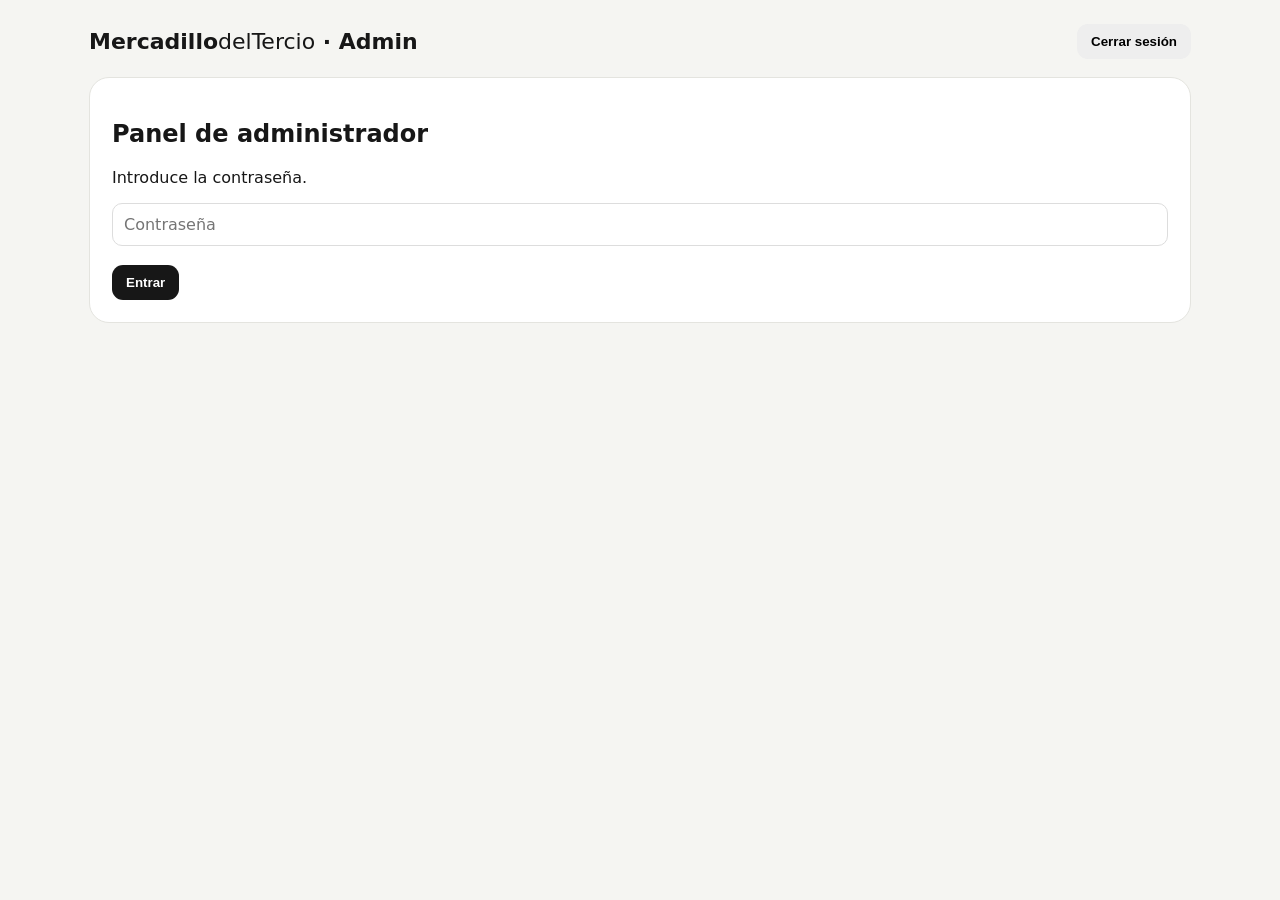
==== commit b4300dd0: "Add files via upload" ====
--- a/admin.html
+++ b/admin.html
@@ -1,404 +1,35 @@
 <!doctype html>
-<html lang="es">
-<head>
-<meta charset="utf-8">
-<meta name="viewport" content="width=device-width, initial-scale=1">
-<title>Admin · Mercadillo del Tercio</title>
-<style>
-*{box-sizing:border-box}
-body{margin:0;font-family:system-ui,-apple-system,Segoe UI,sans-serif;background:#f5f5f2;color:#171717}
-.wrap{max-width:1200px;margin:auto;padding:24px}
-.top{display:flex;justify-content:space-between;align-items:center;gap:12px;margin-bottom:18px}
-.card{background:#fff;border:1px solid #e4e4df;border-radius:18px;padding:20px;margin-bottom:18px}
-.grid{display:grid;grid-template-columns:repeat(2,1fr);gap:12px}
-.stats{display:grid;grid-template-columns:repeat(6,1fr);gap:10px}
-.stat{background:#fafafa;border:1px solid #eee;padding:12px;border-radius:12px}
-.stat b{display:block;font-size:22px}
-input,textarea,select{width:100%;padding:10px;margin-top:5px;border:1px solid #ddd;border-radius:10px;font:inherit}
-.btn{border:0;border-radius:10px;padding:9px 12px;font-weight:800;cursor:pointer}
-.primary{background:#111;color:#fff}
-.danger{background:#ffe1e1;color:#900}
-.tabs{display:flex;gap:8px;flex-wrap:wrap;margin-bottom:15px}
-.tab{border:1px solid #ddd;background:#fff;border-radius:999px;padding:9px 13px;cursor:pointer}
-.tab.active{background:#111;color:#fff}
-.hidden{display:none!important}
-.table{overflow:auto}
-table{width:100%;border-collapse:collapse}
-th,td{padding:8px;border-bottom:1px solid #eee;text-align:left;font-size:13px;vertical-align:top}
-.msg{display:none;background:#eff7d7;padding:10px;border-radius:9px;margin-top:12px}
-.msg.on{display:block}
-.small{font-size:12px;color:#777}
-@media(max-width:900px){.grid,.stats{grid-template-columns:1fr 1fr}}
-@media(max-width:550px){.grid,.stats{grid-template-columns:1fr}}
-</style>
-</head>
-<body>
-<div class="wrap">
-  <div class="top">
-    <h2>Mercadillo del Tercio · Admin</h2>
-    <button id="logoutBtn" class="btn">Salir</button>
-  </div>
-
-  <section id="loginBox" class="card">
-    <h1>Panel de administración</h1>
-    <p>Introduce tu contraseña.</p>
-    <input id="passwordInput" type="password" placeholder="Contraseña" autocomplete="current-password">
-    <button id="loginBtn" class="btn primary" style="margin-top:10px">Entrar</button>
-    <div id="loginMsg" class="msg"></div>
-  </section>
-
-  <section id="panelBox" class="hidden">
-    <div id="mainMsg" class="msg"></div>
-
-    <div class="card">
-      <div class="stats">
-        <div class="stat">Ventas<b id="salesStat">0 €</b></div>
-        <div class="stat">Pedidos<b id="ordersStat">0</b></div>
-        <div class="stat">Productos<b id="productsStat">0</b></div>
-        <div class="stat">Poco stock<b id="lowStat">0</b></div>
-        <div class="stat">Pendientes<b id="pendingStat">0</b></div>
-        <div class="stat">Entregados<b id="deliveredStat">0</b></div>
-      </div>
-    </div>
-
-    <div class="tabs">
-      <button class="tab active" data-tab="productsTab">🛍️ Productos</button>
-      <button class="tab" data-tab="ordersTab">📦 Historial y estados</button>
-      <button class="tab" data-tab="couponsTab">🎟️ Cupones</button>
-    </div>
-
-    <section id="productsTab">
-      <div class="card">
-        <h2>Añadir producto</h2>
-        <form id="addProductForm">
-          <div class="grid">
-            <label>Nombre<input required id="productName"></label>
-            <label>Precio<input required id="productPrice" type="number" min="0" step="0.01"></label>
-            <label>Precio anterior<input id="productOldPrice" type="number" min="0" step="0.01"></label>
-            <label>Categoría<input id="productCategory" placeholder="Pulseras"></label>
-            <label>Stock<input required id="productStock" type="number" min="0" step="1"></label>
-            <label>Emoji<input id="productEmoji" placeholder="📿"></label>
-            <label>Foto URL<input id="productImage" placeholder="https://..."></label>
-          </div>
-          <label>Descripción<textarea id="productDesc" rows="2"></textarea></label>
-          <label><input id="productFeatured" type="checkbox" style="width:auto"> Destacado</label>
-          <label><input id="productNew" type="checkbox" checked style="width:auto"> Nuevo</label>
-          <br>
-          <button class="btn primary" type="submit">Añadir producto</button>
-        </form>
-      </div>
-
-      <div class="card">
-        <h2>Productos</h2>
-        <div id="productsTable" class="table">Cargando…</div>
-      </div>
-    </section>
-
-    <section id="ordersTab" class="hidden">
-      <div class="card">
-        <h2>Historial de pedidos</h2>
-        <div id="ordersTable" class="table">Cargando…</div>
-      </div>
-    </section>
-
-    <section id="couponsTab" class="hidden">
-      <div class="card">
-        <h2>Cupones</h2>
-        <form id="couponForm" class="grid">
-          <label>Código<input required id="couponCode" placeholder="TERCIO10"></label>
-          <label>Tipo<select id="couponType"><option value="percent">%</option><option value="fixed">€</option></select></label>
-          <label>Valor<input required id="couponValue" type="number" min="0" step="0.01"></label>
-          <div><br><button class="btn primary" type="submit">Añadir</button></div>
-        </form>
-        <div id="couponsTable" class="table" style="margin-top:15px"></div>
-      </div>
-    </section>
-  </section>
-</div>
-
+<html lang="es"><head><meta charset="utf-8"><meta name="viewport" content="width=device-width,initial-scale=1"><title>Admin · Mercadillo del Tercio</title>
+<style>*{box-sizing:border-box}body{margin:0;font-family:system-ui,-apple-system,Segoe UI,sans-serif;background:#f5f5f2;color:#171717}.wrap{max-width:1150px;margin:auto;padding:24px}.top{display:flex;justify-content:space-between;align-items:center;margin-bottom:18px}.logo{font-size:22px;font-weight:900}.logo span{font-weight:500}.card{background:#fff;border:1px solid #e4e4df;border-radius:20px;padding:22px;margin-bottom:18px}.grid{display:grid;grid-template-columns:repeat(2,1fr);gap:14px}label{font-size:13px;font-weight:700}input,textarea,select{display:block;width:100%;margin-top:6px;padding:11px;border:1px solid #ddd;border-radius:10px;font:inherit}.btn{border:0;border-radius:11px;padding:10px 14px;cursor:pointer;font-weight:800}.primary{background:#171717;color:#fff}.danger{background:#ffe1e1;color:#900}.ghost{background:#eee}.hidden{display:none}.stats{display:grid;grid-template-columns:repeat(4,1fr);gap:12px}.stat{background:#fafafa;border:1px solid #eee;border-radius:14px;padding:14px}.stat b{display:block;font-size:24px}.tabs{display:flex;gap:8px;margin-bottom:15px}.tab{border:1px solid #ddd;background:#fff;border-radius:999px;padding:9px 13px;cursor:pointer}.tab.active{background:#111;color:#fff}.table{overflow:auto}table{width:100%;border-collapse:collapse}th,td{padding:9px 7px;border-bottom:1px solid #eee;text-align:left;font-size:13px;vertical-align:top}.msg{display:none;padding:10px;border-radius:10px;background:#f0f7dc;margin-bottom:12px}.msg.show{display:block}@media(max-width:800px){.grid,.stats{grid-template-columns:1fr 1fr}}@media(max-width:520px){.grid,.stats{grid-template-columns:1fr}}</style></head>
+<body><div class="wrap">
+<div class="top"><div class="logo">Mercadillo<span>delTercio</span> · Admin</div><button class="btn ghost" id="logout">Cerrar sesión</button></div>
+<section id="login" class="card"><h1>Panel de administrador</h1><p>Introduce la contraseña.</p><input id="pass" type="password" placeholder="Contraseña"><br><button class="btn primary" id="go">Entrar</button><div id="loginMsg" class="msg"></div></section>
+<section id="panel" class="hidden"><div id="msg" class="msg"></div>
+<div class="card"><h2>Resumen</h2><div class="stats"><div class="stat">Ventas<b id="sales">0 €</b></div><div class="stat">Pedidos<b id="oc">0</b></div><div class="stat">Productos<b id="pc">0</b></div><div class="stat">Poco stock<b id="ls">0</b></div></div></div>
+<div class="tabs"><button class="tab active" data-tab="p">🛍️ Productos</button><button class="tab" data-tab="o">📦 Pedidos</button></div>
+<section id="pTab">
+<div class="card"><h2>Añadir producto</h2><form id="add">
+<div class="grid"><label>Nombre<input required id="n"></label><label>Precio<input required id="pr" type="number" min="0" step=".01"></label><label>Categoría<input id="cat" placeholder="Pulseras"></label><label>Stock<input required id="stock" type="number" min="0"></label><label>Emoji<input id="emoji" placeholder="📿"></label><label>Foto URL<input id="img" placeholder="https://..."></label></div><label>Descripción<textarea id="desc" rows="2"></textarea><label><input id="feat" type="checkbox" style="width:auto;display:inline"> Destacado</label><br><button class="btn primary">Añadir producto</button></form></div>
+<div class="card"><div class="top"><h2>Productos</h2><button class="btn ghost" id="refreshP">Actualizar</button></div><div id="products" class="table">Cargando…</div></div>
+</section>
+<section id="oTab" class="hidden"><div class="card"><div class="top"><h2>Pedidos</h2><button class="btn ghost" id="refreshO">Actualizar</button></div><div id="orders" class="table">Cargando…</div></div></section>
+</section></div>
 <script>
-const API = "https://script.google.com/macros/s/AKfycbwbwCPAaHm83HLa119PATjGNv47aF8_5I6Bl8PVzFWfNz8BLe99-VINh3l9AlOP0bTw6A/exec";
-
-const els = {
-  loginBox: document.getElementById("loginBox"),
-  panelBox: document.getElementById("panelBox"),
-  passwordInput: document.getElementById("passwordInput"),
-  loginBtn: document.getElementById("loginBtn"),
-  loginMsg: document.getElementById("loginMsg"),
-  logoutBtn: document.getElementById("logoutBtn"),
-  mainMsg: document.getElementById("mainMsg"),
-  salesStat: document.getElementById("salesStat"),
-  ordersStat: document.getElementById("ordersStat"),
-  productsStat: document.getElementById("productsStat"),
-  lowStat: document.getElementById("lowStat"),
-  pendingStat: document.getElementById("pendingStat"),
-  deliveredStat: document.getElementById("deliveredStat"),
-  productsTable: document.getElementById("productsTable"),
-  ordersTable: document.getElementById("ordersTable"),
-  couponsTable: document.getElementById("couponsTable")
-};
-
-let password = sessionStorage.getItem("mdt-pw") || "";
-
-function showLoginMessage(text) {
-  els.loginMsg.textContent = text;
-  els.loginMsg.classList.add("on");
-}
-
-function showMainMessage(text) {
-  els.mainMsg.textContent = text;
-  els.mainMsg.classList.add("on");
-  setTimeout(() => els.mainMsg.classList.remove("on"), 2500);
-}
-
-function escapeHtml(value) {
-  return String(value ?? "").replace(/[&<>"']/g, function (m) {
-    return {"&":"&amp;","<":"&lt;",">":"&gt;","\"":"&quot;","'":"&#039;"}[m];
-  });
-}
-
-function jsonp(url) {
-  return new Promise(function (resolve, reject) {
-    const callbackName = "mdtAdmin_" + Date.now() + "_" + Math.random().toString(36).slice(2);
-    const script = document.createElement("script");
-    let timer = null;
-
-    function cleanup() {
-      if (timer) clearTimeout(timer);
-      delete window[callbackName];
-      script.remove();
-    }
-
-    window[callbackName] = function (data) {
-      cleanup();
-      resolve(data);
-    };
-
-    script.onerror = function () {
-      cleanup();
-      reject(new Error("No se pudo conectar con Google Apps Script."));
-    };
-
-    script.src = url + (url.includes("?") ? "&" : "?") + "callback=" + callbackName;
-    document.body.appendChild(script);
-
-    timer = setTimeout(function () {
-      cleanup();
-      reject(new Error("Tiempo de espera agotado."));
-    }, 10000);
-  });
-}
-
-function postData(payload) {
-  return fetch(API, {
-    method: "POST",
-    mode: "no-cors",
-    headers: {"Content-Type": "text/plain;charset=utf-8"},
-    body: JSON.stringify(payload)
-  });
-}
-
-async function login() {
-  const value = els.passwordInput.value.trim();
-  if (!value) {
-    showLoginMessage("Escribe la contraseña.");
-    return;
-  }
-
-  els.loginBtn.disabled = true;
-  els.loginBtn.textContent = "Entrando…";
-
-  try {
-    const data = await jsonp(API + "?action=auth&password=" + encodeURIComponent(value));
-
-    if (!data || data.ok !== true) {
-      showLoginMessage("La contraseña no coincide.");
-      return;
-    }
-
-    password = value;
-    sessionStorage.setItem("mdt-pw", password);
-    els.loginBox.classList.add("hidden");
-    els.panelBox.classList.remove("hidden");
-
-    await refreshDashboard();
-    await loadProducts();
-  } catch (error) {
-    console.error(error);
-    showLoginMessage("No se pudo conectar con el servidor.");
-  } finally {
-    els.loginBtn.disabled = false;
-    els.loginBtn.textContent = "Entrar";
-  }
-}
-
-async function refreshDashboard() {
-  const data = await jsonp(API + "?action=dashboard&password=" + encodeURIComponent(password));
-  if (!data || data.ok !== true) return;
-
-  els.salesStat.textContent = Number(data.stats.sales || 0).toFixed(2).replace(".", ",") + " €";
-  els.ordersStat.textContent = data.stats.orders || 0;
-  els.productsStat.textContent = data.stats.products || 0;
-  els.lowStat.textContent = data.stats.low || 0;
-  els.pendingStat.textContent = data.stats.pending || 0;
-  els.deliveredStat.textContent = data.stats.delivered || 0;
-}
-
-async function loadProducts() {
-  const data = await jsonp(API + "?action=list");
-  if (!data || data.ok !== true) throw new Error("No se pudieron cargar los productos.");
-
-  els.productsTable.innerHTML =
-    "<table><thead><tr><th>Producto</th><th>Precio</th><th>Stock</th><th>Categoría</th><th>Acciones</th></tr></thead><tbody>" +
-    data.products.map(function (product) {
-      return "<tr>" +
-        "<td><b>" + escapeHtml(product.name) + "</b><br><span class='small'>" + escapeHtml(product.desc || "") + "</span></td>" +
-        "<td><input id='price_" + product.id + "' type='number' step='0.01' value='" + Number(product.price || 0) + "'></td>" +
-        "<td><input id='stock_" + product.id + "' type='number' min='0' step='1' value='" + Number(product.stock || 0) + "'></td>" +
-        "<td><input id='category_" + product.id + "' value='" + escapeHtml(product.category || "Otros") + "'></td>" +
-        "<td><button class='btn primary' onclick='saveProduct(" + product.id + ")'>Guardar</button> " +
-        "<button class='btn danger' onclick='deleteProduct(" + product.id + ")'>Eliminar</button></td>" +
-      "</tr>";
-    }).join("") +
-    "</tbody></table>";
-}
-
-async function saveProduct(id) {
-  await postData({
-    action: "edit",
-    password: password,
-    id: id,
-    price: document.getElementById("price_" + id).value,
-    stock: document.getElementById("stock_" + id).value,
-    category: document.getElementById("category_" + id).value
-  });
-  showMainMessage("Producto guardado ✅");
-  setTimeout(function () { refreshDashboard(); loadProducts(); }, 700);
-}
-
-async function deleteProduct(id) {
-  if (!confirm("¿Eliminar este producto?")) return;
-  await postData({action:"delete", password:password, id:id});
-  showMainMessage("Producto eliminado ✅");
-  setTimeout(function () { refreshDashboard(); loadProducts(); }, 700);
-}
-
-async function loadOrders() {
-  const data = await jsonp(API + "?action=orders&password=" + encodeURIComponent(password));
-  if (!data || data.ok !== true) throw new Error("No se pudieron cargar los pedidos.");
-
-  els.ordersTable.innerHTML =
-    "<table><thead><tr><th>Pedido</th><th>Cliente</th><th>Total</th><th>Estado</th></tr></thead><tbody>" +
-    data.orders.map(function (order) {
-      const options = ["pendiente","preparando","enviado","entregado","cancelado"].map(function (status) {
-        return "<option " + (order.status === status ? "selected" : "") + ">" + status + "</option>";
-      }).join("");
-
-      return "<tr>" +
-        "<td><b>" + escapeHtml(order.id) + "</b><br><span class='small'>" + new Date(order.date).toLocaleString() + "</span></td>" +
-        "<td>" + escapeHtml(order.name) + "<br>" + escapeHtml(order.phone) + "<br>" + escapeHtml(order.address) + "</td>" +
-        "<td>" + Number(order.total || 0).toFixed(2).replace(".", ",") + " €</td>" +
-        "<td><select onchange='changeStatus(" + JSON.stringify(order.id) + ", this.value)'>" + options + "</select></td>" +
-      "</tr>";
-    }).join("") +
-    "</tbody></table>";
-}
-
-async function changeStatus(id, status) {
-  await postData({action:"status", password:password, id:id, status:status});
-  showMainMessage("Estado actualizado ✅");
-  setTimeout(function () { loadOrders(); refreshDashboard(); }, 700);
-}
-
-async function loadCoupons() {
-  const data = await jsonp(API + "?action=list");
-  if (!data || data.ok !== true) throw new Error("No se pudieron cargar los cupones.");
-
-  els.couponsTable.innerHTML =
-    "<table><thead><tr><th>Código</th><th>Tipo</th><th>Valor</th></tr></thead><tbody>" +
-    data.coupons.map(function (coupon) {
-      return "<tr><td>" + escapeHtml(coupon.code) + "</td><td>" +
-        escapeHtml(coupon.type) + "</td><td>" + Number(coupon.value || 0) + "</td></tr>";
-    }).join("") +
-    "</tbody></table>";
-}
-
-async function refreshAll() {
-  await refreshDashboard();
-  await loadProducts();
-}
-
-els.loginBtn.addEventListener("click", login);
-els.passwordInput.addEventListener("keydown", function (event) {
-  if (event.key === "Enter") login();
-});
-
-els.logoutBtn.addEventListener("click", function () {
-  sessionStorage.removeItem("mdt-pw");
-  location.reload();
-});
-
-document.querySelectorAll(".tab").forEach(function (button) {
-  button.addEventListener("click", function () {
-    document.querySelectorAll(".tab").forEach(function (b) { b.classList.remove("active"); });
-    button.classList.add("active");
-
-    document.getElementById("productsTab").classList.toggle("hidden", button.dataset.tab !== "productsTab");
-    document.getElementById("ordersTab").classList.toggle("hidden", button.dataset.tab !== "ordersTab");
-    document.getElementById("couponsTab").classList.toggle("hidden", button.dataset.tab !== "couponsTab");
-
-    if (button.dataset.tab === "ordersTab") loadOrders();
-    if (button.dataset.tab === "couponsTab") loadCoupons();
-  });
-});
-
-document.getElementById("addProductForm").addEventListener("submit", async function (event) {
-  event.preventDefault();
-
-  await postData({
-    action:"add",
-    password:password,
-    name:document.getElementById("productName").value,
-    price:document.getElementById("productPrice").value,
-    oldPrice:document.getElementById("productOldPrice").value,
-    category:document.getElementById("productCategory").value,
-    stock:document.getElementById("productStock").value,
-    emoji:document.getElementById("productEmoji").value,
-    image:document.getElementById("productImage").value,
-    desc:document.getElementById("productDesc").value,
-    featured:document.getElementById("productFeatured").checked,
-    isNew:document.getElementById("productNew").checked
-  });
-
-  event.target.reset();
-  document.getElementById("productNew").checked = true;
-  showMainMessage("Producto añadido ✅");
-  setTimeout(function () { refreshAll(); }, 700);
-});
-
-document.getElementById("couponForm").addEventListener("submit", async function (event) {
-  event.preventDefault();
-
-  await postData({
-    action:"couponAdd",
-    password:password,
-    code:document.getElementById("couponCode").value,
-    type:document.getElementById("couponType").value,
-    value:document.getElementById("couponValue").value
-  });
-
-  event.target.reset();
-  showMainMessage("Cupón añadido ✅");
-  setTimeout(function () { loadCoupons(); }, 700);
-});
-
-if (password) {
-  els.loginBox.classList.add("hidden");
-  els.panelBox.classList.remove("hidden");
-  refreshAll().catch(function (error) {
-    console.error(error);
-  });
-}
-</script>
-</body>
-</html>+const API="https://script.google.com/macros/s/AKfycbwbwCPAaHm83HLa119PATjGNv47aF8_5I6Bl8PVzFWfNz8BLe99-VINh3l9AlOP0bTw6A/exec";let pw=sessionStorage.getItem("mdt-admin-password")||"";
+function j(url){return new Promise((res,rej)=>{const cb="x"+Date.now();const s=document.createElement("script");window[cb]=d=>{delete window[cb];s.remove();res(d)};s.onerror=()=>{delete window[cb];s.remove();rej(1)};s.src=url+(url.includes("?")?"&":"?")+"callback="+cb;document.body.appendChild(s)})}
+function post(o){return new Promise(r=>{const ifr=document.createElement("iframe");ifr.name="h"+Date.now();ifr.style.display="none";document.body.appendChild(ifr);const f=document.createElement("form");f.target=ifr.name;f.method="POST";f.action=API;f.style.display="none";Object.entries(o).forEach(([k,v])=>{const i=document.createElement("input");i.name=k;i.value=v;f.appendChild(i)});document.body.appendChild(f);f.submit();setTimeout(()=>{f.remove();ifr.remove();r()},900)})}
+function esc(s){return String(s??"").replace(/[&<>"']/g,m=>({"&":"&amp;","<":"&lt;",">":"&gt;","\"":"&quot;","'":"&#039;"}[m]))}
+async function loadP(){const d=await j(API+"?action=list");if(!d.ok)return;products.innerHTML='<table><tr><th>Producto</th><th>Precio</th><th>Stock</th><th>Categoría</th><th>Destacado</th><th>Acción</th></tr>'+d.products.map(x=>`<tr><td><b>${esc(x.name)}</b><br>${esc(x.desc)}</td><td><input id="p${x.id}" type="number" step=".01" value="${x.price}"></td><td><input id="s${x.id}" type="number" min="0" value="${x.stock}"></td><td><input id="c${x.id}" value="${esc(x.category||"Otros")}"></td><td><input id="f${x.id}" type="checkbox" ${x.featured?"checked":""}></td><td><button class="btn primary" onclick="saveP(${x.id})">Guardar</button> <button class="btn danger" onclick="delP(${x.id})">Eliminar</button></td></tr>`).join("")+'</table>'}
+async function saveP(id){await post({action:"edit",password:pw,id,price:document.getElementById("p"+id).value,stock:document.getElementById("s"+id).value,category:document.getElementById("c"+id).value,featured:document.getElementById("f"+id).checked});msg("Guardado ✅");setTimeout(()=>{loadP();dash()},700)}
+async function delP(id){if(!confirm("¿Eliminar producto?"))return;await post({action:"delete",password:pw,id});msg("Eliminado ✅");setTimeout(()=>{loadP();dash()},700)}
+async function loadO(){const d=await j(API+"?action=orders&password="+encodeURIComponent(pw));if(!d.ok)return;orders.innerHTML='<table><tr><th>Pedido</th><th>Cliente</th><th>Productos</th><th>Total</th><th>Estado</th></tr>'+d.orders.map(o=>`<tr><td><b>${esc(o.id)}</b><br>${new Date(o.date).toLocaleString()}</td><td>${esc(o.name)}<br>${esc(o.phone)}<br>${esc(o.address)}</td><td>${o.items.map(i=>esc(i.qty+" × "+i.name)).join("<br>")}</td><td>${Number(o.total).toFixed(2).replace(".",",")} €</td><td><select onchange="st('${esc(o.id)}',this.value)">${["pendiente","preparando","enviado","entregado","cancelado"].map(s=>`<option ${o.status===s?"selected":""}>${s}</option>`).join("")}</select></td></tr>`).join("")+'</table>'}
+async function st(id,status){await post({action:"status",password:pw,id,status});msg("Estado actualizado ✅");setTimeout(loadO,700)}
+async function dash(){try{const d=await j(API+"?action=dashboard&password="+encodeURIComponent(pw));if(d.ok){sales.textContent=Number(d.stats.sales).toFixed(2).replace(".",",")+" €";oc.textContent=d.stats.orders;pc.textContent=d.stats.products;ls.textContent=d.stats.low}}catch(e){}}
+function msg(t){const e=document.getElementById("msg");e.textContent=t;e.classList.add("show");setTimeout(()=>e.classList.remove("show"),2500)}
+document.getElementById("go").onclick=async()=>{pw=document.getElementById("pass").value;try{const d=await j(API+"?action=auth&password="+encodeURIComponent(pw));if(!d.ok){loginMsg.textContent="Contraseña incorrecta";loginMsg.classList.add("show");return}sessionStorage.setItem("mdt-admin-password",pw);login.classList.add("hidden");panel.classList.remove("hidden");dash();loadP()}catch(e){loginMsg.textContent="No se pudo conectar";loginMsg.classList.add("show")}};
+document.getElementById("logout").onclick=()=>{sessionStorage.removeItem("mdt-admin-password");location.reload()};
+document.querySelectorAll(".tab").forEach(b=>b.onclick=()=>{document.querySelectorAll(".tab").forEach(x=>x.classList.remove("active"));b.classList.add("active");pTab.classList.toggle("hidden",b.dataset.tab!=="p");oTab.classList.toggle("hidden",b.dataset.tab!=="o");if(b.dataset.tab==="o")loadO()});
+document.getElementById("refreshP").onclick=loadP;document.getElementById("refreshO").onclick=loadO;
+document.getElementById("add").onsubmit=async e=>{e.preventDefault();await post({action:"add",password:pw,name:n.value,price:pr.value,category:cat.value,stock:stock.value,emoji:emoji.value,image:img.value,desc:desc.value,featured:feat.checked});e.target.reset();msg("Producto añadido ✅");setTimeout(()=>{loadP();dash()},700)};
+if(pw){login.classList.add("hidden");panel.classList.remove("hidden");dash();loadP()}
+</script></body></html>
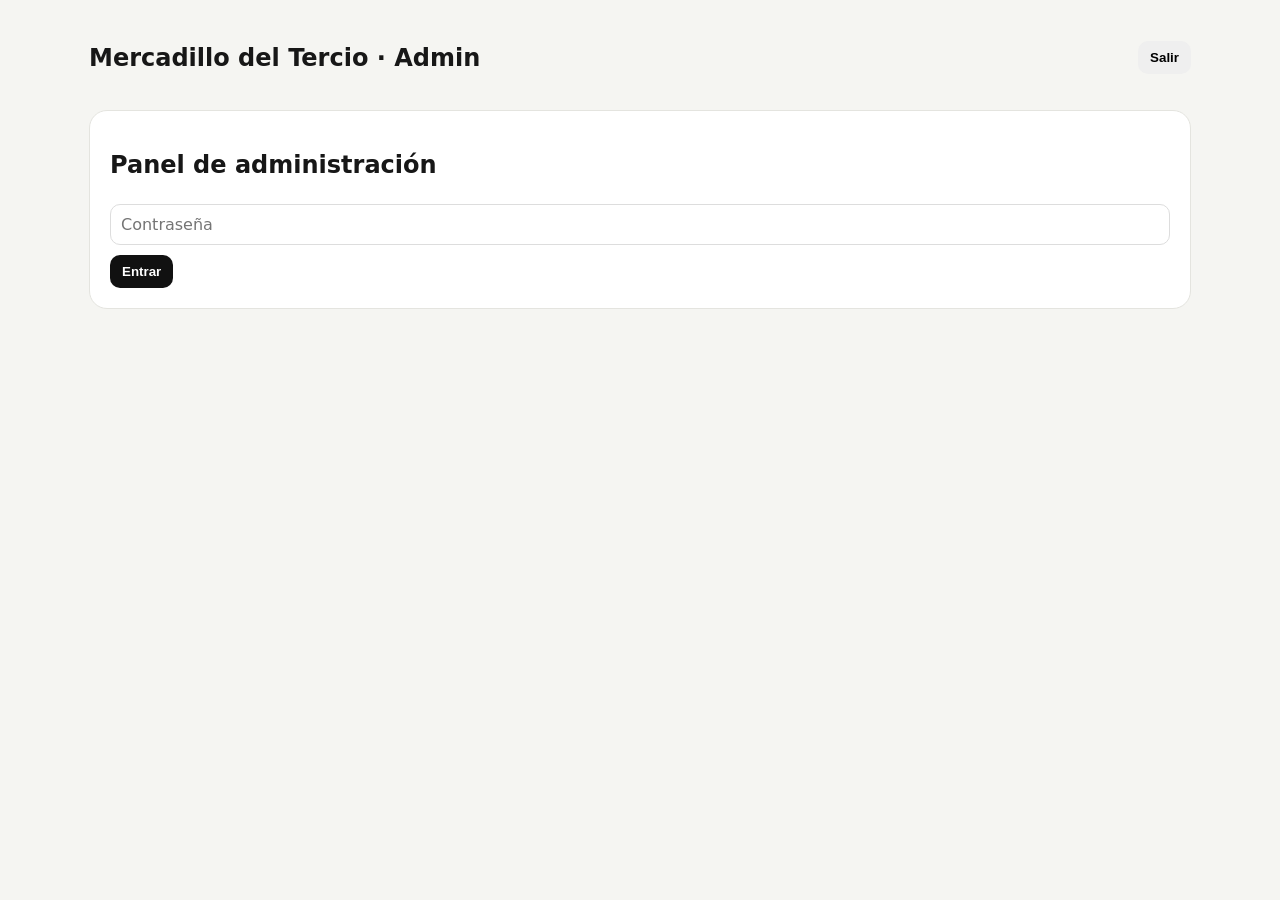
==== commit fe73beb4: "Add files via upload" ====
--- a/admin.html
+++ b/admin.html
@@ -1,35 +1,33 @@
 <!doctype html>
 <html lang="es"><head><meta charset="utf-8"><meta name="viewport" content="width=device-width,initial-scale=1"><title>Admin · Mercadillo del Tercio</title>
-<style>*{box-sizing:border-box}body{margin:0;font-family:system-ui,-apple-system,Segoe UI,sans-serif;background:#f5f5f2;color:#171717}.wrap{max-width:1150px;margin:auto;padding:24px}.top{display:flex;justify-content:space-between;align-items:center;margin-bottom:18px}.logo{font-size:22px;font-weight:900}.logo span{font-weight:500}.card{background:#fff;border:1px solid #e4e4df;border-radius:20px;padding:22px;margin-bottom:18px}.grid{display:grid;grid-template-columns:repeat(2,1fr);gap:14px}label{font-size:13px;font-weight:700}input,textarea,select{display:block;width:100%;margin-top:6px;padding:11px;border:1px solid #ddd;border-radius:10px;font:inherit}.btn{border:0;border-radius:11px;padding:10px 14px;cursor:pointer;font-weight:800}.primary{background:#171717;color:#fff}.danger{background:#ffe1e1;color:#900}.ghost{background:#eee}.hidden{display:none}.stats{display:grid;grid-template-columns:repeat(4,1fr);gap:12px}.stat{background:#fafafa;border:1px solid #eee;border-radius:14px;padding:14px}.stat b{display:block;font-size:24px}.tabs{display:flex;gap:8px;margin-bottom:15px}.tab{border:1px solid #ddd;background:#fff;border-radius:999px;padding:9px 13px;cursor:pointer}.tab.active{background:#111;color:#fff}.table{overflow:auto}table{width:100%;border-collapse:collapse}th,td{padding:9px 7px;border-bottom:1px solid #eee;text-align:left;font-size:13px;vertical-align:top}.msg{display:none;padding:10px;border-radius:10px;background:#f0f7dc;margin-bottom:12px}.msg.show{display:block}@media(max-width:800px){.grid,.stats{grid-template-columns:1fr 1fr}}@media(max-width:520px){.grid,.stats{grid-template-columns:1fr}}</style></head>
-<body><div class="wrap">
-<div class="top"><div class="logo">Mercadillo<span>delTercio</span> · Admin</div><button class="btn ghost" id="logout">Cerrar sesión</button></div>
-<section id="login" class="card"><h1>Panel de administrador</h1><p>Introduce la contraseña.</p><input id="pass" type="password" placeholder="Contraseña"><br><button class="btn primary" id="go">Entrar</button><div id="loginMsg" class="msg"></div></section>
+<style>*{box-sizing:border-box}body{margin:0;font-family:system-ui,-apple-system,Segoe UI,sans-serif;background:#f5f5f2;color:#171717}.wrap{max-width:1150px;margin:auto;padding:24px}.top{display:flex;justify-content:space-between;align-items:center}.card{background:#fff;border:1px solid #e4e4df;border-radius:18px;padding:20px;margin:18px 0}.grid{display:grid;grid-template-columns:repeat(2,1fr);gap:12px}.stats{display:grid;grid-template-columns:repeat(6,1fr);gap:10px}.stat{background:#fafafa;border:1px solid #eee;padding:12px;border-radius:12px}.stat b{display:block;font-size:22px}.tabs{display:flex;gap:8px;flex-wrap:wrap;margin-bottom:15px}.tab{border:1px solid #ddd;background:#fff;border-radius:999px;padding:9px 13px;cursor:pointer}.active{background:#111;color:#fff}.hidden{display:none!important}input,textarea,select{width:100%;padding:10px;margin-top:5px;border:1px solid #ddd;border-radius:10px;font:inherit}.btn{border:0;border-radius:10px;padding:9px 12px;font-weight:800;cursor:pointer}.primary{background:#111;color:#fff}.danger{background:#ffe1e1;color:#900}.table{overflow:auto}table{width:100%;border-collapse:collapse}th,td{padding:8px;border-bottom:1px solid #eee;text-align:left;font-size:13px}.msg{display:none;background:#eff7d7;padding:10px;border-radius:9px}.msg.on{display:block}@media(max-width:850px){.grid,.stats{grid-template-columns:1fr 1fr}}@media(max-width:550px){.grid,.stats{grid-template-columns:1fr}}</style>
+</head><body><div class="wrap"><div class="top"><h2>Mercadillo del Tercio · Admin</h2><button id="logout" class="btn">Salir</button></div>
+<section id="login" class="card"><h1>Panel de administración</h1><input id="pass" type="password" placeholder="Contraseña"><button id="go" class="btn primary" style="margin-top:10px">Entrar</button><div id="loginMsg" class="msg"></div></section>
 <section id="panel" class="hidden"><div id="msg" class="msg"></div>
-<div class="card"><h2>Resumen</h2><div class="stats"><div class="stat">Ventas<b id="sales">0 €</b></div><div class="stat">Pedidos<b id="oc">0</b></div><div class="stat">Productos<b id="pc">0</b></div><div class="stat">Poco stock<b id="ls">0</b></div></div></div>
-<div class="tabs"><button class="tab active" data-tab="p">🛍️ Productos</button><button class="tab" data-tab="o">📦 Pedidos</button></div>
-<section id="pTab">
-<div class="card"><h2>Añadir producto</h2><form id="add">
-<div class="grid"><label>Nombre<input required id="n"></label><label>Precio<input required id="pr" type="number" min="0" step=".01"></label><label>Categoría<input id="cat" placeholder="Pulseras"></label><label>Stock<input required id="stock" type="number" min="0"></label><label>Emoji<input id="emoji" placeholder="📿"></label><label>Foto URL<input id="img" placeholder="https://..."></label></div><label>Descripción<textarea id="desc" rows="2"></textarea><label><input id="feat" type="checkbox" style="width:auto;display:inline"> Destacado</label><br><button class="btn primary">Añadir producto</button></form></div>
-<div class="card"><div class="top"><h2>Productos</h2><button class="btn ghost" id="refreshP">Actualizar</button></div><div id="products" class="table">Cargando…</div></div>
-</section>
-<section id="oTab" class="hidden"><div class="card"><div class="top"><h2>Pedidos</h2><button class="btn ghost" id="refreshO">Actualizar</button></div><div id="orders" class="table">Cargando…</div></div></section>
+<div class="card"><div class="stats"><div class="stat">Ventas<b id="sales">0 €</b></div><div class="stat">Pedidos<b id="ordersCount">0</b></div><div class="stat">Productos<b id="productsCount">0</b></div><div class="stat">Poco stock<b id="low">0</b></div><div class="stat">Pendientes<b id="pending">0</b></div><div class="stat">Entregados<b id="delivered">0</b></div></div></div>
+<div class="tabs"><button class="tab active" data-tab="productsTab">🛍️ Productos</button><button class="tab" data-tab="ordersTab">📦 Historial y estados</button><button class="tab" data-tab="couponsTab">🎟️ Cupones</button></div>
+<section id="productsTab"><div class="card"><h2>Añadir producto</h2><form id="addForm"><div class="grid"><label>Nombre<input required id="productName"></label><label>Precio<input required id="productPrice" type="number" min="0" step="0.01"></label><label>Precio anterior<input id="oldPrice" type="number" min="0" step="0.01"></label><label>Categoría<input id="category"></label><label>Stock<input required id="stock" type="number" min="0"></label><label>Emoji<input id="emoji"></label><label>Foto URL<input id="image"></label></div><label>Descripción<textarea id="description"></textarea></label><label><input id="featured" type="checkbox" style="width:auto"> Destacado</label><label><input id="isNew" type="checkbox" checked style="width:auto"> Nuevo</label><br><button class="btn primary">Añadir producto</button></form></div><div class="card"><h2>Productos</h2><div id="products" class="table"></div></div></section>
+<section id="ordersTab" class="hidden"><div class="card"><h2>Historial de pedidos</h2><div id="orders" class="table"></div></div></section>
+<section id="couponsTab" class="hidden"><div class="card"><h2>Cupones</h2><form id="couponForm" class="grid"><label>Código<input required id="couponCode"></label><label>Tipo<select id="couponType"><option value="percent">%</option><option value="fixed">€</option></select></label><label>Valor<input required id="couponValue" type="number" min="0" step="0.01"></label><div><br><button class="btn primary">Añadir</button></div></form><div id="coupons" class="table"></div></div></section>
 </section></div>
 <script>
-const API="https://script.google.com/macros/s/AKfycbwbwCPAaHm83HLa119PATjGNv47aF8_5I6Bl8PVzFWfNz8BLe99-VINh3l9AlOP0bTw6A/exec";let pw=sessionStorage.getItem("mdt-admin-password")||"";
-function j(url){return new Promise((res,rej)=>{const cb="x"+Date.now();const s=document.createElement("script");window[cb]=d=>{delete window[cb];s.remove();res(d)};s.onerror=()=>{delete window[cb];s.remove();rej(1)};s.src=url+(url.includes("?")?"&":"?")+"callback="+cb;document.body.appendChild(s)})}
-function post(o){return new Promise(r=>{const ifr=document.createElement("iframe");ifr.name="h"+Date.now();ifr.style.display="none";document.body.appendChild(ifr);const f=document.createElement("form");f.target=ifr.name;f.method="POST";f.action=API;f.style.display="none";Object.entries(o).forEach(([k,v])=>{const i=document.createElement("input");i.name=k;i.value=v;f.appendChild(i)});document.body.appendChild(f);f.submit();setTimeout(()=>{f.remove();ifr.remove();r()},900)})}
+const API="https://script.google.com/macros/s/AKfycbwbwCPAaHm83HLa119PATjGNv47aF8_5I6Bl8PVzFWfNz8BLe99-VINh3l9AlOP0bTw6A/exec";
+let password=sessionStorage.getItem("mdt-admin-password")||"";
+function jsonp(url){return new Promise((resolve,reject)=>{const cb="adm_"+Date.now()+"_"+Math.random().toString(36).slice(2),s=document.createElement("script");window[cb]=d=>{delete window[cb];s.remove();resolve(d)};s.onerror=()=>{delete window[cb];s.remove();reject(Error("connection"))};s.src=url+(url.includes("?")?"&":"?")+"callback="+cb;document.body.appendChild(s)})}
+function post(d){return fetch(API,{method:"POST",mode:"no-cors",headers:{"Content-Type":"text/plain"},body:JSON.stringify(d)})}
+function msg(t){const e=document.getElementById("msg");e.textContent=t;e.classList.add("on");setTimeout(()=>e.classList.remove("on"),2500)}
 function esc(s){return String(s??"").replace(/[&<>"']/g,m=>({"&":"&amp;","<":"&lt;",">":"&gt;","\"":"&quot;","'":"&#039;"}[m]))}
-async function loadP(){const d=await j(API+"?action=list");if(!d.ok)return;products.innerHTML='<table><tr><th>Producto</th><th>Precio</th><th>Stock</th><th>Categoría</th><th>Destacado</th><th>Acción</th></tr>'+d.products.map(x=>`<tr><td><b>${esc(x.name)}</b><br>${esc(x.desc)}</td><td><input id="p${x.id}" type="number" step=".01" value="${x.price}"></td><td><input id="s${x.id}" type="number" min="0" value="${x.stock}"></td><td><input id="c${x.id}" value="${esc(x.category||"Otros")}"></td><td><input id="f${x.id}" type="checkbox" ${x.featured?"checked":""}></td><td><button class="btn primary" onclick="saveP(${x.id})">Guardar</button> <button class="btn danger" onclick="delP(${x.id})">Eliminar</button></td></tr>`).join("")+'</table>'}
-async function saveP(id){await post({action:"edit",password:pw,id,price:document.getElementById("p"+id).value,stock:document.getElementById("s"+id).value,category:document.getElementById("c"+id).value,featured:document.getElementById("f"+id).checked});msg("Guardado ✅");setTimeout(()=>{loadP();dash()},700)}
-async function delP(id){if(!confirm("¿Eliminar producto?"))return;await post({action:"delete",password:pw,id});msg("Eliminado ✅");setTimeout(()=>{loadP();dash()},700)}
-async function loadO(){const d=await j(API+"?action=orders&password="+encodeURIComponent(pw));if(!d.ok)return;orders.innerHTML='<table><tr><th>Pedido</th><th>Cliente</th><th>Productos</th><th>Total</th><th>Estado</th></tr>'+d.orders.map(o=>`<tr><td><b>${esc(o.id)}</b><br>${new Date(o.date).toLocaleString()}</td><td>${esc(o.name)}<br>${esc(o.phone)}<br>${esc(o.address)}</td><td>${o.items.map(i=>esc(i.qty+" × "+i.name)).join("<br>")}</td><td>${Number(o.total).toFixed(2).replace(".",",")} €</td><td><select onchange="st('${esc(o.id)}',this.value)">${["pendiente","preparando","enviado","entregado","cancelado"].map(s=>`<option ${o.status===s?"selected":""}>${s}</option>`).join("")}</select></td></tr>`).join("")+'</table>'}
-async function st(id,status){await post({action:"status",password:pw,id,status});msg("Estado actualizado ✅");setTimeout(loadO,700)}
-async function dash(){try{const d=await j(API+"?action=dashboard&password="+encodeURIComponent(pw));if(d.ok){sales.textContent=Number(d.stats.sales).toFixed(2).replace(".",",")+" €";oc.textContent=d.stats.orders;pc.textContent=d.stats.products;ls.textContent=d.stats.low}}catch(e){}}
-function msg(t){const e=document.getElementById("msg");e.textContent=t;e.classList.add("show");setTimeout(()=>e.classList.remove("show"),2500)}
-document.getElementById("go").onclick=async()=>{pw=document.getElementById("pass").value;try{const d=await j(API+"?action=auth&password="+encodeURIComponent(pw));if(!d.ok){loginMsg.textContent="Contraseña incorrecta";loginMsg.classList.add("show");return}sessionStorage.setItem("mdt-admin-password",pw);login.classList.add("hidden");panel.classList.remove("hidden");dash();loadP()}catch(e){loginMsg.textContent="No se pudo conectar";loginMsg.classList.add("show")}};
-document.getElementById("logout").onclick=()=>{sessionStorage.removeItem("mdt-admin-password");location.reload()};
-document.querySelectorAll(".tab").forEach(b=>b.onclick=()=>{document.querySelectorAll(".tab").forEach(x=>x.classList.remove("active"));b.classList.add("active");pTab.classList.toggle("hidden",b.dataset.tab!=="p");oTab.classList.toggle("hidden",b.dataset.tab!=="o");if(b.dataset.tab==="o")loadO()});
-document.getElementById("refreshP").onclick=loadP;document.getElementById("refreshO").onclick=loadO;
-document.getElementById("add").onsubmit=async e=>{e.preventDefault();await post({action:"add",password:pw,name:n.value,price:pr.value,category:cat.value,stock:stock.value,emoji:emoji.value,image:img.value,desc:desc.value,featured:feat.checked});e.target.reset();msg("Producto añadido ✅");setTimeout(()=>{loadP();dash()},700)};
-if(pw){login.classList.add("hidden");panel.classList.remove("hidden");dash();loadP()}
+async function dashboard(){const d=await jsonp(API+"?action=dashboard&password="+encodeURIComponent(password));if(!d.ok)return;document.getElementById("sales").textContent=Number(d.stats.sales).toFixed(2).replace(".",",")+" €";document.getElementById("ordersCount").textContent=d.stats.orders;document.getElementById("productsCount").textContent=d.stats.products;document.getElementById("low").textContent=d.stats.low;document.getElementById("pending").textContent=d.stats.pending;document.getElementById("delivered").textContent=d.stats.delivered}
+async function loadProducts(){const d=await jsonp(API+"?action=list");if(!d.ok)return;document.getElementById("products").innerHTML="<table><tr><th>Producto</th><th>Precio</th><th>Stock</th><th>Categoría</th><th>Acciones</th></tr>"+d.products.map(p=>`<tr><td><b>${esc(p.name)}</b><br><small>${esc(p.desc||"")}</small></td><td><input id="pr${p.id}" value="${p.price}"></td><td><input id="st${p.id}" value="${p.stock}"></td><td><input id="ca${p.id}" value="${esc(p.category||"Otros")}"></td><td><button class="btn primary" onclick="saveProduct(${p.id})">Guardar</button> <button class="btn danger" onclick="deleteProduct(${p.id})">Eliminar</button></td></tr>`).join("")+"</table>"}
+async function saveProduct(id){await post({action:"edit",password,id,price:document.getElementById("pr"+id).value,stock:document.getElementById("st"+id).value,category:document.getElementById("ca"+id).value});msg("Guardado ✅");setTimeout(()=>{loadProducts();dashboard()},700)}
+async function deleteProduct(id){if(!confirm("¿Eliminar?"))return;await post({action:"delete",password,id});msg("Eliminado ✅");setTimeout(()=>{loadProducts();dashboard()},700)}
+async function loadOrders(){const d=await jsonp(API+"?action=orders&password="+encodeURIComponent(password));if(!d.ok)return;document.getElementById("orders").innerHTML="<table><tr><th>Pedido</th><th>Cliente</th><th>Total</th><th>Estado</th></tr>"+d.orders.map(o=>`<tr><td>${esc(o.id)}<br><small>${new Date(o.date).toLocaleString()}</small></td><td>${esc(o.name)}<br>${esc(o.phone)}<br>${esc(o.address)}</td><td>${Number(o.total||0).toFixed(2).replace(".",",")} €</td><td><select onchange="statusOrder('${esc(o.id)}',this.value)">${["pendiente","preparando","enviado","entregado","cancelado"].map(s=>`<option ${o.status===s?"selected":""}>${s}</option>`).join("")}</select></td></tr>`).join("")+"</table>"}
+async function statusOrder(id,status){await post({action:"status",password,id,status});msg("Estado actualizado ✅");setTimeout(()=>{loadOrders();dashboard()},700)}
+async function loadCoupons(){const d=await jsonp(API+"?action=list");if(!d.ok)return;document.getElementById("coupons").innerHTML="<table><tr><th>Código</th><th>Tipo</th><th>Valor</th></tr>"+d.coupons.map(c=>`<tr><td>${esc(c.code)}</td><td>${esc(c.type)}</td><td>${c.value}</td></tr>`).join("")+"</table>"}
+document.getElementById("go").onclick=async()=>{const v=document.getElementById("pass").value.trim();if(!v)return;try{const d=await jsonp(API+"?action=auth&password="+encodeURIComponent(v));if(!d.ok){document.getElementById("loginMsg").textContent="Contraseña incorrecta";document.getElementById("loginMsg").classList.add("on");return}password=v;sessionStorage.setItem("mdt-admin-password",password);document.getElementById("login").classList.add("hidden");document.getElementById("panel").classList.remove("hidden");dashboard();loadProducts()}catch(e){document.getElementById("loginMsg").textContent="No se pudo conectar";document.getElementById("loginMsg").classList.add("on")}};
+document.getElementById("pass").addEventListener("keydown",e=>{if(e.key==="Enter")document.getElementById("go").click()});document.getElementById("logout").onclick=()=>{sessionStorage.removeItem("mdt-admin-password");location.reload()};
+document.querySelectorAll(".tab").forEach(b=>b.onclick=()=>{document.querySelectorAll(".tab").forEach(x=>x.classList.remove("active"));b.classList.add("active");["productsTab","ordersTab","couponsTab"].forEach(x=>document.getElementById(x).classList.toggle("hidden",x!==b.dataset.tab));if(b.dataset.tab==="ordersTab")loadOrders();if(b.dataset.tab==="couponsTab")loadCoupons()});
+document.getElementById("addForm").onsubmit=async e=>{e.preventDefault();await post({action:"add",password,name:document.getElementById("productName").value,price:document.getElementById("productPrice").value,oldPrice:document.getElementById("oldPrice").value,category:document.getElementById("category").value,stock:document.getElementById("stock").value,emoji:document.getElementById("emoji").value,image:document.getElementById("image").value,desc:document.getElementById("description").value,featured:document.getElementById("featured").checked,isNew:document.getElementById("isNew").checked});e.target.reset();document.getElementById("isNew").checked=true;msg("Producto añadido ✅");setTimeout(()=>{loadProducts();dashboard()},700)};
+document.getElementById("couponForm").onsubmit=async e=>{e.preventDefault();await post({action:"couponAdd",password,code:document.getElementById("couponCode").value,type:document.getElementById("couponType").value,value:document.getElementById("couponValue").value});e.target.reset();msg("Cupón añadido ✅");setTimeout(loadCoupons,700)};
+if(password){document.getElementById("login").classList.add("hidden");document.getElementById("panel").classList.remove("hidden");dashboard();loadProducts()}
 </script></body></html>
